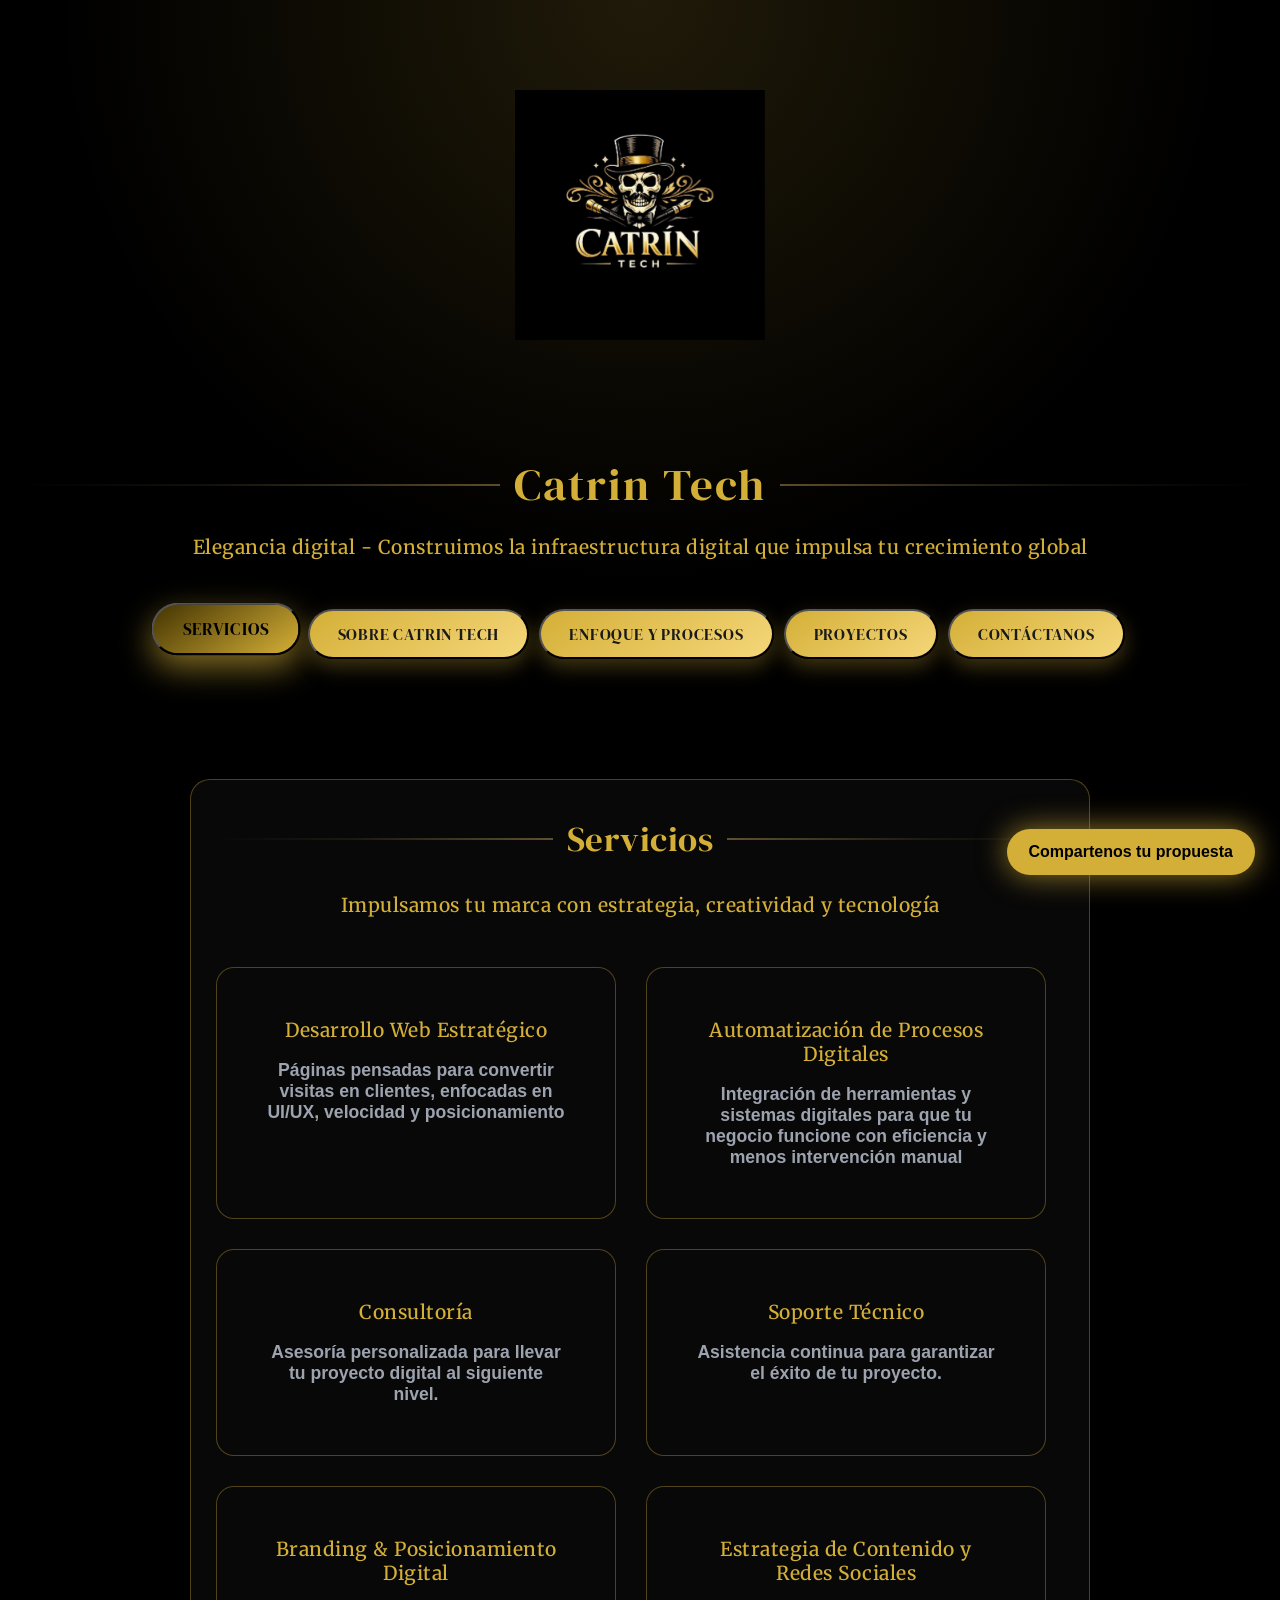
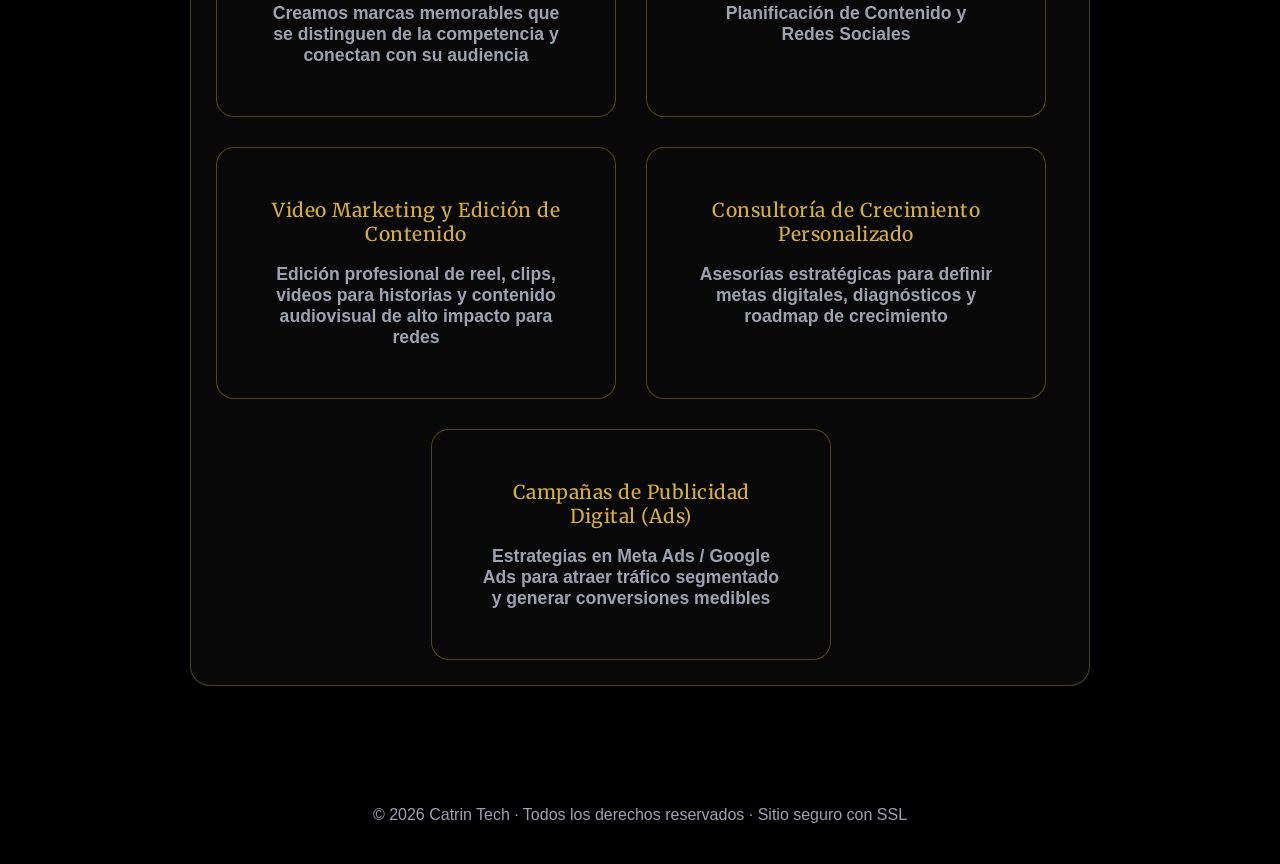
==== index.html @ 5d8fdb41 "Gracias" ====
<!doctype html>
<html lang="es">
  <head>
    <meta charset="UTF-8" />
    <title>Catrin Tech</title>
    <meta name="description" content="Catrin Tech desarrolla infraestructura digital, sistemas personalizados y soluciones tecnológicas escalables para empresas con visión global." />
    <meta name="viewport" content="width=device-width,initial-scale=1.0" />
    <link rel="canonical" href="https://catrintech.com/" />
    <link rel="icon" type="image/png" href="img/logo.png" />
    <link rel="stylesheet" href="style.css" />
    <link rel="preconnect" href="https://fonts.googleapis.com" />
    <link rel="preconnect" href="https://fonts.gstatic.com" crossorigin />
    <link href="https://fonts.googleapis.com/css2?family=DM+Serif+Display:ital@0;1&family=Merriweather:ital,opsz,wght@0,18..144,300..900;1,18..144,300..900&display=swap" rel="stylesheet" />
  </head>
  <body>
    <header class="header">
      <img src="img/logo.png" class="logo" alt="Catrin Tech" loading="lazy" />
      <h1 class="title">Catrin Tech</h1>
      <h2 class="subtitulo">Elegancia digital - Construimos la infraestructura digital que impulsa tu crecimiento global</h2>

      <nav class="tabs">
        <button class="tab active" data-tab="servicios">Servicios</button>
        <button class="tab" data-tab="porque">Sobre Catrin Tech</button>
        <button class="tab" data-tab="procesos">Enfoque y Procesos</button>
        <button class="tab" data-tab="proyectos">Proyectos</button>
        <button class="tab" data-tab="contacto">Contáctanos</button>
      </nav>
    </header>

    <main class="content">
      <section id="servicios" class="tab-content active reveal">
        <h1 class="title">Servicios</h1>
        <h2 class="subtitulo">Impulsamos tu marca con estrategia, creatividad y tecnología</h2>
        <div class="cards">
          <div class="card">
            <h2 class="subtitulo">Desarrollo Web Estratégico</h2>
            <p>Páginas pensadas para convertir visitas en clientes, enfocadas en UI/UX, velocidad y posicionamiento</p>
          </div>
          <div class="card">
            <h2 class="subtitulo">Automatización de Procesos Digitales</h2>
            <p>Integración de herramientas y sistemas digitales para que tu negocio funcione con eficiencia y menos intervención manual</p>
          </div>
          <div class="card">
            <h2 class="subtitulo">Consultoría</h2>
            <p>Asesoría personalizada para llevar tu proyecto digital al siguiente nivel.</p>
          </div>
          <div class="card">
            <h2 class="subtitulo">Soporte Técnico</h2>
            <p>Asistencia continua para garantizar el éxito de tu proyecto.</p>
          </div>
          <div class="card">
            <h2 class="subtitulo">Branding & Posicionamiento Digital</h2>
            <p>Creamos marcas memorables que se distinguen de la competencia y conectan con su audiencia</p>
          </div>
          <div class="card">
            <h2 class="subtitulo">Estrategia de Contenido y Redes Sociales</h2>
            <p>Planificación de Contenido y Redes Sociales</p>
          </div>
          <div class="card">
            <h2 class="subtitulo">Video Marketing y Edición de Contenido</h2>
            <p>Edición profesional de reel, clips, videos para historias y contenido audiovisual de alto impacto para redes</p>
          </div>
          <div class="card">
            <h2 class="subtitulo">Consultoría de Crecimiento Personalizado</h2>
            <p>Asesorías estratégicas para definir metas digitales, diagnósticos y roadmap de crecimiento</p>
          </div>
          <div class="card">
            <h2 class="subtitulo">Campañas de Publicidad Digital (Ads)</h2>
            <p>Estrategias en Meta Ads / Google Ads para atraer tráfico segmentado y generar conversiones medibles</p>
          </div>
        </div>
      </section>

      <section id="porque" class="tab-content reveal">
        <h1 class="title">Tecnología con vision global</h1>
        <p>
          En Catrín Tech desarrollamos soluciones digitales estratégicas para empresas que buscan crecer, posicionarse y competir en mercados globales. Nos especializamos en desarrollo web
          profesional, sistemas personalizados y posicionamiento digital orientado a resultados. Integramos tecnología, diseño y estrategia para construir infraestructuras digitales sólidas,
          escalables y preparadas para el futuro. Nuestra proyección es consolidarnos como una firma tecnológica de alcance internacional, expandiendo nuestros servicios hacia el desarrollo de
          aplicaciones, software empresarial y ciberseguridad. No solo desarrollamos plataformas. Construimos activos digitales con identidad, estructura y visión.
        </p>
        <br />
        <br />
        <br />
        <h1 class="title">Donde la tecnología se convierte en presencia</h1>
      </section>

      <section id="procesos" class="tab-content reveal">
        <h1 class="title">Nuestro Enfoque y Proceso</h1>
        <h2 class="subtitulo">Metodología estructurada orientada a resultados y escalabilidad</h2>
        <ol>
          <li>Diagnóstico estratégico del negocio</li>
          <li>Arquitectura y planificación digital</li>
          <li>Desarrollo y ejecución profesional</li>
          <li>Optimización, pruebas y control de calidad</li>
          <li>Implementación, soporte y evolución continua</li>
        </ol>
      </section>

      <section id="proyectos" class="tab-content reveal">
        <h1 class="title">Proyectos destacados</h1>
        <h2 class="subtitulo">Algunos proyectos desarrollados con enfoque en funcionalidad y diseño</h2>

        <div class="proyecto-seccion">
          <h2 class="categoria">Páginas Web</h2>

          <div class="proyecto-cards">
            <div class="card">
              <video controls muted preload="metadata" loading="lazy">
                <source src="video/proyecto1.mp4" type="video/mp4" />
              </video>
              <h1>Caminata consciente</h1>
              <h2>Poyecto en desarrollo</h2>
              <p>Página web para negocio local con sistema de pedido directo a WhatsApp.</p>
              <p>Optimizada para móvil y enfocada en convertir visitas en clientes.</p>
            </div>
          </div>
        </div>

        <div class="proyecto-seccion">
          <h2 class="categoria">Sistemas para Cajas</h2>

          <div class="proyecto-cards">
            <div class="card">
              <h3>Sistema POS</h3>
              <video controls muted preload="metadata" loading="lazy">
                <source src="video/proyecto2.mp4" type="video/mp4" />
              </video>
            </div>
          </div>
        </div>

        <div class="cta-proyecto">
          <p>¿Tienes algo similar en mente?</p>
          <br />
          <a href="/diagnostico/" class="contact-btn">Solicitar Diagnóstico Estrategico</a>
        </div>
      </section>

      <section id="contacto" class="tab-content reveal">
        <h1 class="title">Contáctanos</h1>
        <h2 class="subtitulo">Si tienes alguna duda o algun proyecto que quieras hacer contactate con nosotros, no te quedes solo con la idea</h2>
        <div class="contacto-links">
          <a href="https://wa.me/525569079900?text=Hola%20Catrin%20Tech%2C%20vi%20su%20pagina%20web%20y%20me%20gustaria%20informacion" target="_blank" class="contact-card">
            📱 WhatsApp
            <span>Comunicación más directa con nuestro equipo</span>
          </a>
          <a href="https://www.instagram.com/catrin_tech" target="_blank" class="contact-card">
            📸 Instagram
            <span>Enterate de lo nuevo en Catrin Tech</span>
          </a>
          <a href="https://www.facebook.com/share/14U4r5vojQ2/" target="_blank" class="contact-card">
            📘 Facebook
            <span>Regalanos un like</span>
          </a>
          <a href="mailto:catrintech@gmail.com" target="_blank" class="contact-card">
            ✉️ Email
            <span>Envíanos un correo</span>
          </a>
        </div>
        <br />
        <br />
        <p>Respondemos rápido, pregunta sin compromiso</p>
      </section>
    </main>

    <script src="script.js" defer></script>

    <a href="/diagnostico/" class="button-float">Compartenos tu propuesta</a>
    <footer class="footer">© 2026 Catrin Tech · Todos los derechos reservados · Sitio seguro con SSL</footer>
  </body>
</html>
---- style.css ----
* {
  margin: 0;
  padding: 0;
  box-sizing: border-box;
  font-family: "Segoe UI", sans-serif;
}

button,
.tab,
a {
  cursor: pointer;
}

a {
  color: inherit;
  text-decoration: none;
}

body {
  background: #000;
  color: #f5f5f5;
}

html,
body {
  overflow-x: hidden;
  scroll-behavior: smooth;
}

/* VARIABLES */
:root {
  --bg: #000000;
  --gold: #d4af37;
  --gold-soft: #f5d77a;
  --white: #f5f5f5;
  --gray: #9ca3af;
}

/* TEXTO */

#procesos ol,
li {
  padding: 10px 25px;
  margin: 30px;
  color: var(--white);
  font-size: 1.3rem;
  margin-bottom: 5px;
  line-height: 1.6px;
  width: auto;
  overflow: visible;
  white-space: normal;
  line-height: 1.5;
  word-break: break-word;
}
p {
  max-width: 680px;
  margin: 0 auto;
  color: var(--gray);
  text-align: center;
  font-size: 1.1rem;
}

h1 {
  font-family: "DM Serif Display", serif !important;
  font-weight: 500;
}

.title {
  align-items: center;
  color: var(--gold);
  display: flex;
  font-size: 2.2rem;
  gap: 14px;
  letter-spacing: 0.5px;
  margin: 10px 0 30px;
  position: relative;
  text-align: center;
  animation: titleGlow 4s ease-in-out infinite alternate;
}

.title::before,
.title::after {
  content: "";
  flex: 1;
  height: 2px;
  opacity: 0.4;
  background: linear-gradient(to right, transparent 0%, rgba(245, 210, 122, 0.2) 40%, rgba(245, 210, 122, 0.9) 100%);
  box-shadow: 0 0 10px rgba(245, 210, 122, o.4);
}

.title::after {
  background: linear-gradient(to left, transparent 0%, rgba(245, 210, 122, 0.2) 40%, rgba(245, 210, 122, 0.9) 100%);
}

@keyframes titleGlow {
  from {
    text-shadow: 0 0 5px rgba(212, 175, 55, 0.2);
  }
  to {
    text-shadow: 0 0 18px rgba(212, 175, 55, 0.5);
  }
}

.subtitulo {
  color: var(--gold);
  font-family: "Merriweather", serif !important;
  font-size: 1.2rem;
  font-weight: 500;
  letter-spacing: 0.5px;
  position: relative;
  text-align: center;
}

.salto {
  flex-basis: 100%;
  height: 0;
}

/* Formulario */
.button-float {
  position: fixed;
  bottom: 25px;
  right: 25px;
  background: var(--gold);
  color: black;
  padding: 14px 22px;
  border-radius: 999px;
  font-weight: 600;
  text-decoration: none;
  box-shadow: 0 0 30px rgba(212, 175, 55, 0.7);
  z-index: 999;
  transition: transform 0.3s ease;
}
.button-float:hover {
  transform: scale(1.05);
}

/* LOGO */
.logo {
  width: 250px;
  margin-bottom: 100px;
  animation:
    logofade 1.6s ease forwards,
    glowpulse 6s ease-in-out infinite;
}
.logo:hover {
  filter: drop-shadow(0 0 18px rgba(212, 175, 55, 0.6));
}

@keyframes logofade {
  from {
    opacity: 0;
    transform: translateY(-12px) scale(0.96);
  }
  to {
    opacity: 1;
    transform: translateY(0) scale(1);
  }
}

@keyframes glowpulse {
  0%,
  100% {
    filter: drop-shadow(0 0 6px rgba(212, 175, 55, 0.25));
  }
  50% {
    filter: drop-shadow(0 0 14px rgba(212, 175, 55, 0.45));
  }
}

/* Header */
.header {
  text-align: center;
  padding: 90px 20px 70px;
  background: radial-gradient(circle at top, rgba(212, 175, 55, 0.15), transparent 60%);
}

.header h1 {
  font-size: 2.8rem;
  color: var(--gold);
  letter-spacing: 2px;
  margin-bottom: 20px;
}

/* BOTÓN */

.tab,
.contact-btn {
  font-family: "DM Serif Display", serif;
}

.contact-btn {
  display: inline-block;
  background: linear-gradient(135deg, var(--gold), var(--gold-soft));
  color: black;
  padding: 14px 30px;
  border-radius: 999px;
  font-weight: bold;
  margin: 0 auto;
  box-shadow: 0 25px 60px rgba(202, 156, 16, 0.596);
  transition:
    transform 0.25s ease,
    box-shadow 0.25s ease;
  text-decoration: none;
}
.contact-btn:hover {
  transform: translateY(-2px);
  box-shadow: 0 35px 80px rgba(212, 175, 55, 0.6);
}

/* TABS */
.tabs {
  display: flex;
  justify-content: center;
  gap: 10px;
  margin-top: 50px;
}

.tab {
  font-family: "DM Serif Display", serif;
  font-weight: 500;
  font-size: 1rem;
  letter-spacing: 0.8px;
  text-transform: uppercase;
  background: linear-gradient(145deg, #d4af37, #f5d77a);
  color: #1a1a1a;
  border-radius: 50px;
  padding: 12px 28px;
  box-shadow: 0 8px 20px rgba(212, 175, 55, 0.3);
  transition: all 0.3s cubic-bezier(4, 0, 2, 1);
  position: relative;
  overflow: hidden;
}
.tab:hover {
  transform: translateY(-3px) scale(1.03);
  box-shadow: 0 12px 25px rgba(212, 175, 55, 0.5);
  background: linear-gradient(145deg, #f5d77a, #d4af37);
}
.tab.active {
  background: linear-gradient(145deg, #443402, #d4af37);
  color: #000;
  box-shadow: 0 12px 30px rgba(212, 175, 55, 0.6);
  transform: translateY(-5px) scale(1.05);
}

/* Contenido */
.content {
  max-width: 900px;
  margin: 50px auto;
  padding: 25px;
  border-radius: 20px;
  background: rgba(255, 255, 255, 0.03);
  border: 1px solid rgba(212, 175, 55, 0.35);
  box-shadow: 0 30px 80px rgba(0, 0, 0, 0.7);
  position: relative;
  overflow: hidden;
}

/* TABS CONTENT */
.tab-content {
  position: absolute;
  width: 100%;
  top: 0;
  left: 0;

  opacity: 0;
  visibility: hidden;
  transform: translateY(10px);

  transition:
    opacity 0.35s ease,
    transform 0.35s ease,
    visibility 0.35s;
}

.tab-content.active {
  opacity: 1;
  visibility: visible;
  transform: translateY(0);
  position: relative;
}

.tab-content.active .card,
.tab-content.active .contact-card {
  opacity: 1;
  transform: translateY(0);
}

.tab-content.active .card:nth-child(1) {
  transition-delay: 0.05s;
}
.tab-content.active .card:nth-child(2) {
  transition-delay: 0.1s;
}
.tab-content.active .card:nth-child(3) {
  transition-delay: 0.15s;
}
.tab-content.active .card:nth-child(4) {
  transition-delay: 0.2s;
}
.tab-content.active .card:nth-child(5) {
  transition-delay: 0.25s;
}

.tab:focus {
  outline: none;
  scroll-behavior: auto;
}

.reveal {
  opacity: 0;
  transform: translateY(40px);
  transition: all 0.8s ease;
}

.reveal.visible {
  opacity: 1;
  transform: translateY(0);
}

@keyframes fadeUp {
  from {
    opacity: 0;
    transform: translateY(15px);
  }
  to {
    opacity: 1;
    transform: translateY(0);
  }
}

/*CTA para proyectos*/
.cta-proyecto {
  display: flex;
  flex-direction: column;
  align-items: center;
  margin: auto;
  margin-top: 40px;
}

/* Cada grupo de proyectos */
.proyecto-seccion {
  margin-top: 80px;
  padding-bottom: 40px;
}

#proyectos .proyecto-cards {
  display: flex;
  flex-direction: column;
  gap: 40px;
  align-items: center;
}

#proyectos .card {
  width: 100%;
  max-width: 800px;
  min-width: unset;
  padding: 40px;
}

/* Título de categoría */
.categoria {
  text-align: center;
  margin-bottom: 40px;
  color: var(--gold-soft);
  font-size: 1.6rem;
}

.categoria::after {
  content: "";
  display: block;
  width: 80px;
  height: 2px;
  background: var(--gold);
  margin: 15px auto 0;
  opacity: 0.6;
}

/*Videos*/

#proyectos video {
  width: 100%;
  border-radius: 12px;
  box-shadow: 0 15px 40px rgba(0, 0, 0, 0.6);
}

/* CARDS */
.cards {
  display: grid;
  grid-template-columns: repeat(2, minmax(0, 400px));
  gap: 30px;
  margin-top: 50px;
  justify-items: center;
}

.cards > :last-child:nth-child(odd) {
  grid-column: 1 / -1;
  width: 400px;
  margin: 0 auto;
}

.card,
.contact-card {
  display: flex;
  flex-direction: column;
  align-items: center;
  gap: 8px;
  background: rgba(255, 255, 255, 0.0045);
  border: 1px solid rgba(212, 175, 55, 0.35);
  border-radius: 18px;
  text-decoration: none;
  color: var(--gold-soft);
  font-weight: 650;
  padding: 50px 50px;
  transition:
    transform 0.5s ease,
    transform 0.5s ease;
  min-height: 30px;
  min-width: 380px;
  opacity: 0;
  transform: translateY(20px);
}

.contact-card span {
  display: block;
  margin-top: 6px;
  color: var(--gray);
  font-size: 0.85rem;
  font-weight: 400;
  line-height: 1.4;
}

.card:hover,
.contact-card:hover {
  transform: translateY(-8px) scale(1.02);
  background: rgba(212, 175, 55, 0.08);
  box-shadow:
    0 20px 60px rgba(212, 175, 55, 0.2),
    0 0 0 1px rgba(212, 175, 55, 0.3);
}

.card h2 {
  color: var(--gold);
  margin-bottom: 10px;
  text-align: center;
}

.proyecto-cards {
  background: black;
  color: white;
  border-radius: 20px;
}

/* CONTACT LINKS */
.contacto-links {
  display: grid;
  grid-template-columns: repeat(2, 1fr);
  gap: 25px;
  margin-top: 40px;
}

/* RESPONSIVE */
@media (max-width: 768px) {
  .logo {
    width: 140px;
  }
  .logo {
    width: 150px !important;
    margin-bottom: 40px !important;
  }
  .header h1 {
    font-size: 2.1rem;
  }
  .hero-text {
    font-size: 1rem;
  }
  .tabs {
    flex-wrap: wrap;
    gap: 10px;
  }
  .tab {
    min-width: 45%;
    font-size: 0.85rem;
  }
  .cards,
  .contacto-links {
    grid-template-columns: 1fr;
  }
  .contacto-card {
    padding: 22px;
    min-height: auto;
  }
  .content {
    margin: 30px 12px;
  }
}

/* FOOTER */
footer {
  background: transparent;
  border: none;
  box-shadow: none;
  margin-top: 80px;
  padding: 40px 20px;
  text-align: center;
  color: var(--gray);
}

/* ======= AJUSTES MÓVIL 480px - 768px ======= */
@media (max-width: 768px) {
  .card:hover,
  .contact-card:hover {
    transform: none;
    background: rgba(225, 255, 255, 0.0045);
    box-shadow: 0 0 0 rgba(212);
  }

  .tab:active {
    transform: none !important;
    box-shadow: 0 8px 20px rgba(212, 175, 55, 0.3) !important;
    background: linear-gradient(145deg, #d4af37, #f5d77a) !important;
    color: #1a1a1a !important;
  }

  .cards {
    display: flex !important;
    flex-direction: column !important;
    gap: 20px !important;
    align-items: center !important;
  }

  .card {
    width: 90% !important;
    min-width: auto !important;
    padding: 20px !important;
  }

  .subtitulo {
    font-size: 1rem !important;
    line-height: 1.5 !important;
    word-break: normal !important;
  }

  p {
    font-size: 1rem !important;
    line-height: 1.5 !important;
    max-width: 95% !important;
  }

  #procesos ol,
  #procesos li {
    font-size: 1.1rem !important;
    padding: 10px 15px !important;
    margin: 10px auto !important;
    line-height: 1.6 !important;
  }

  #proyectos video {
    width: 100% !important;
    max-width: 100% !important;
    height: auto !important;
    min-height: 100px;
  }

  #porque h1:last-of-type {
    font-size: 1.1rem;
    white-space: normal;
    text-align: center;
    padding: 0 10px;
  }

  .contacto-links {
    display: flex !important;
    flex-direction: column !important;
    gap: 20px !important;
    margin-top: 30px !important;
    align-items: center !important;
  }

  .contact-card {
    width: 90% !important;
    min-width: auto !important;
    padding: 20px !important;
    font-size: 1rem !important;
    line-height: 1.5 !important;
  }

  .logo {
    width: 150px !important;
    margin-bottom: 40px !important;
  }

  .header h1 {
    font-size: 2rem !important;
    margin-bottom: 10px !important;
  }

  .header h2 {
    font-size: 1rem !important;
    line-height: 1.4 !important;
    margin: 0 auto !important;
  }

  .tabs {
    flex-wrap: wrap !important;
    justify-content: center !important;
    gap: 10px !important;
  }

  .tab {
    font-size: 0.85rem !important;
    padding: 10px 20px !important;
    min-width: auto !important;
  }
}

/* Desactivar efecto hover en dispositivos táctiles */
@media (hover: none) and (pointer: coarse) {
  .card,
  .contact-card {
    transform: translateY(0) !important;
    background: rgba(255, 255, 255, 0.0045) !important;
    box-shadow: 0 0 0 rgba(212, 175, 55, 0) !important;
  }
}
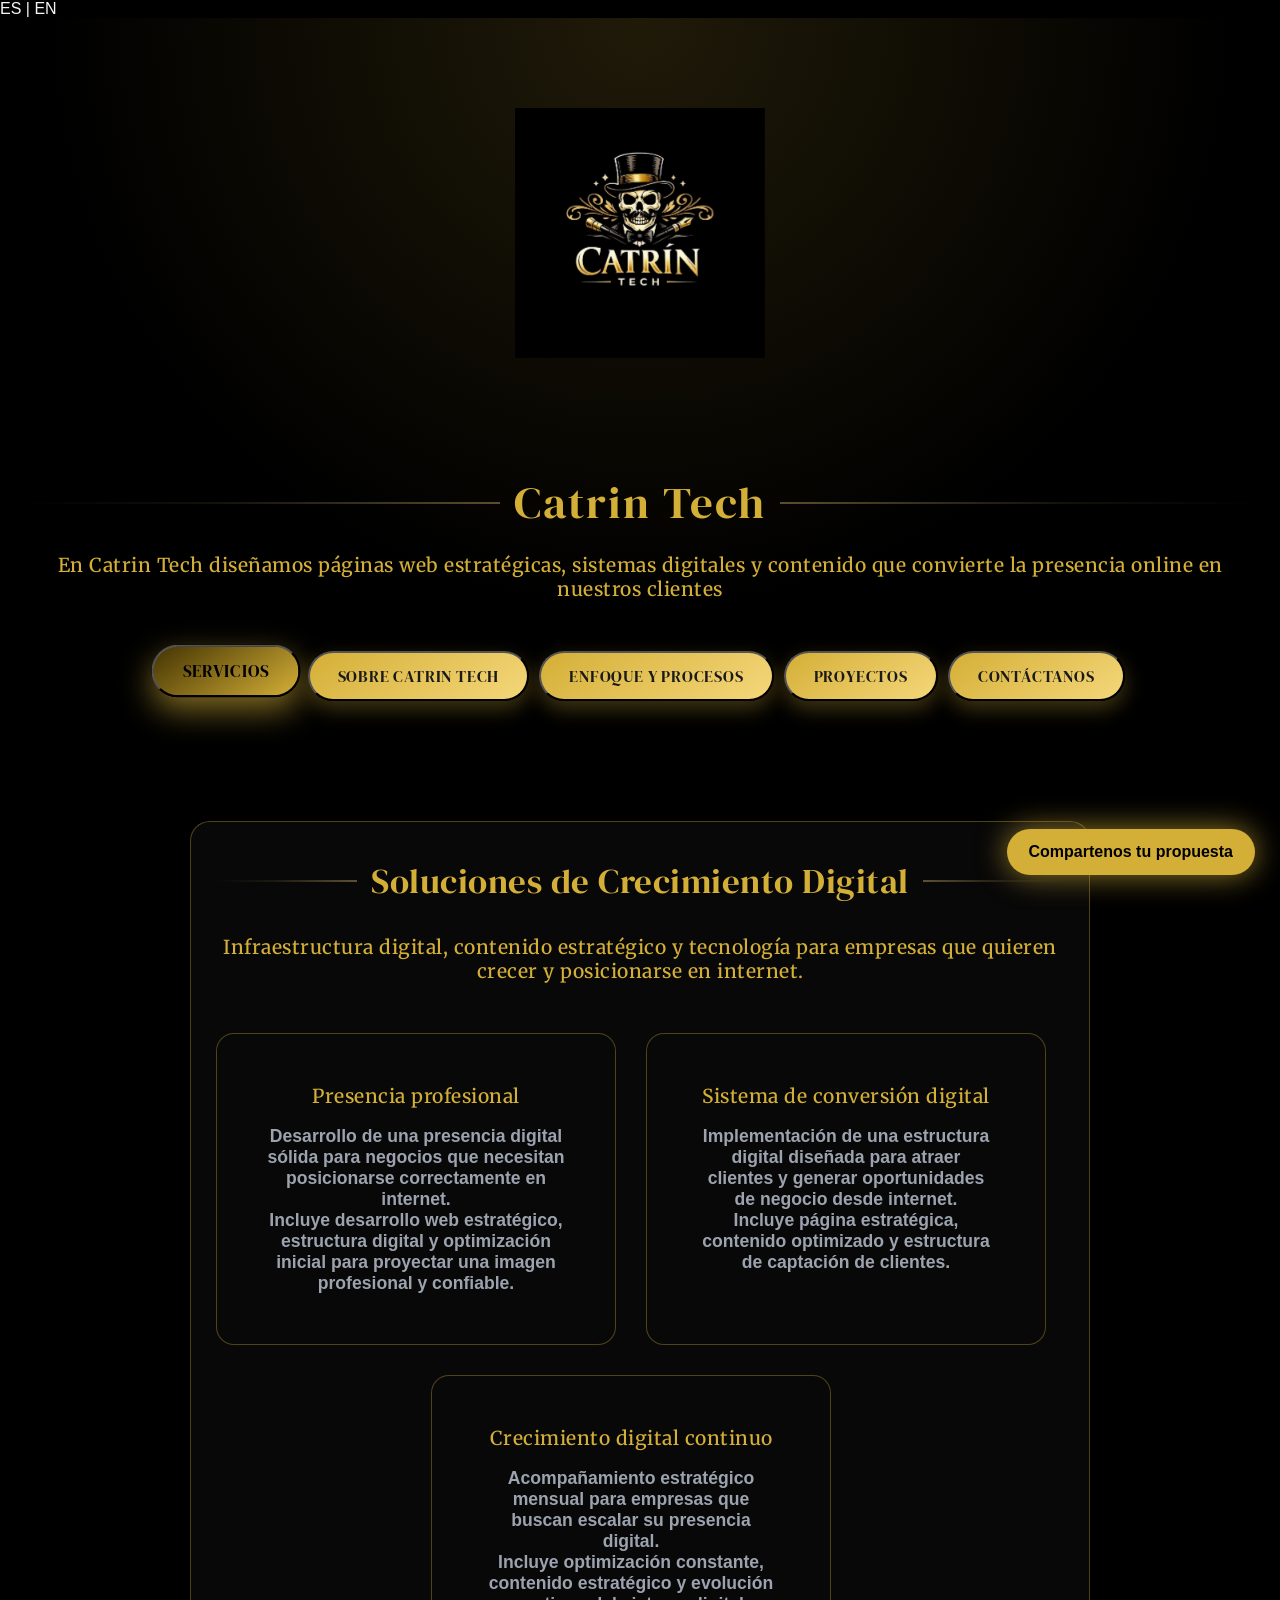
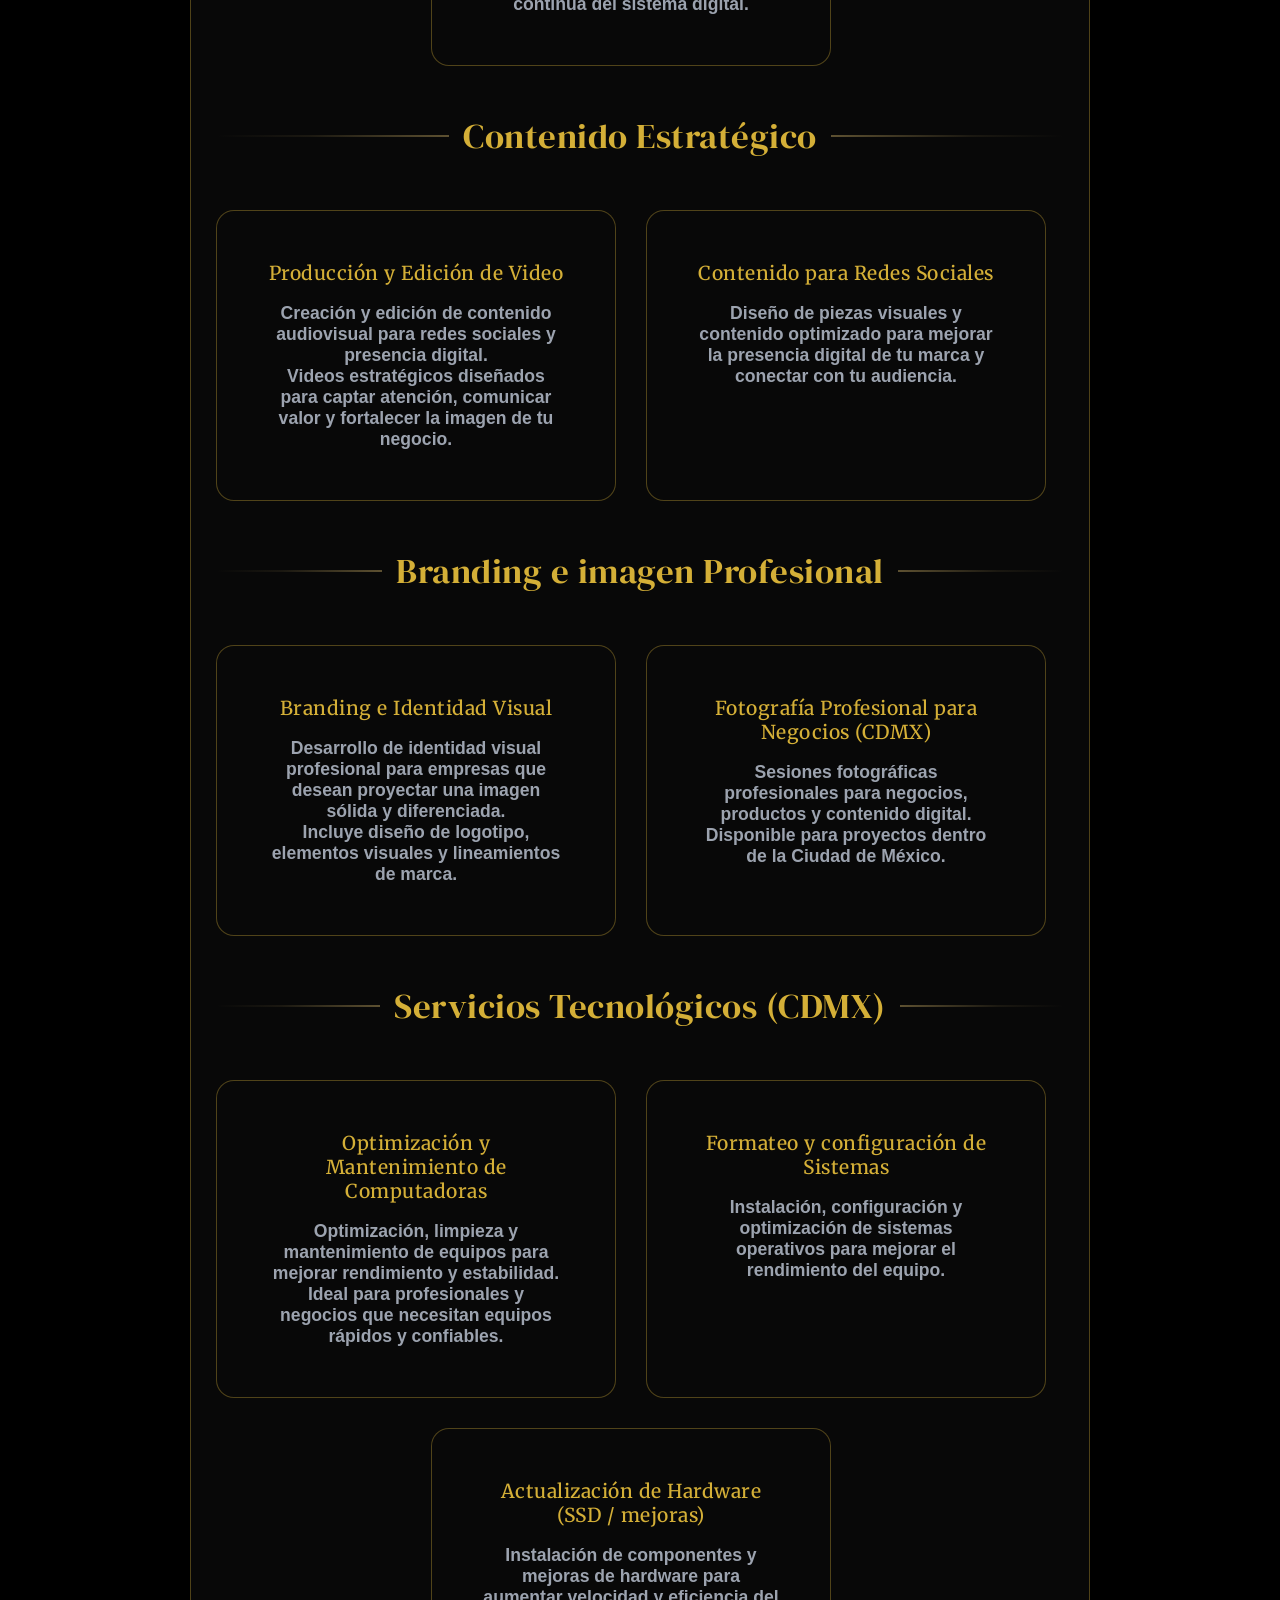
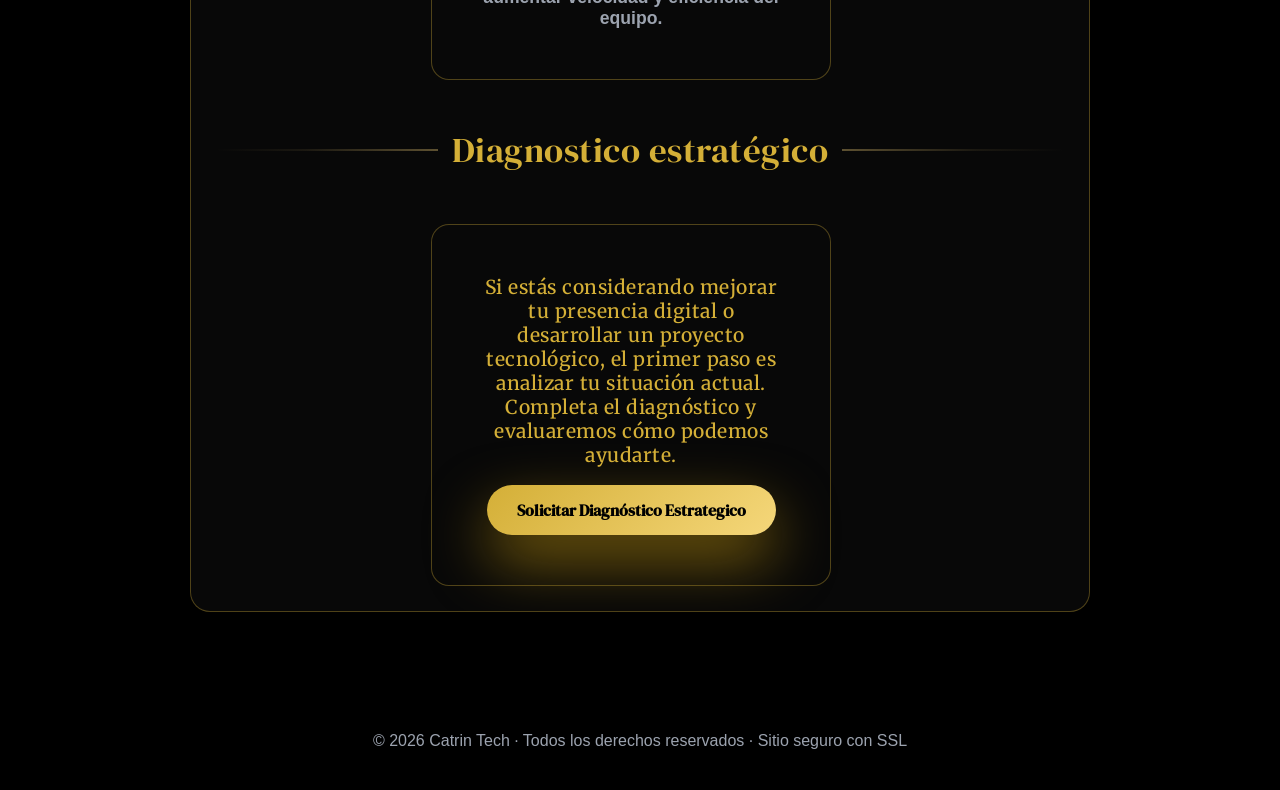
==== commit 23631fe4: "Actualizacion lenguaje" ====
--- a/index.html
+++ b/index.html
@@ -13,10 +13,15 @@
     <link href="https://fonts.googleapis.com/css2?family=DM+Serif+Display:ital@0;1&family=Merriweather:ital,opsz,wght@0,18..144,300..900;1,18..144,300..900&display=swap" rel="stylesheet" />
   </head>
   <body>
+    <div class="language-switch">
+      <a href="index.html">ES</a>
+      <span>|</span>
+      <a href="en/index.html">EN</a>
+    </div>
     <header class="header">
       <img src="img/logo.png" class="logo" alt="Catrin Tech" loading="lazy" />
       <h1 class="title">Catrin Tech</h1>
-      <h2 class="subtitulo">Elegancia digital - Construimos la infraestructura digital que impulsa tu crecimiento global</h2>
+      <h2 class="subtitulo">En Catrin Tech diseñamos páginas web estratégicas, sistemas digitales y contenido que convierte la presencia online en nuestros clientes</h2>
 
       <nav class="tabs">
         <button class="tab active" data-tab="servicios">Servicios</button>
@@ -29,44 +34,109 @@
 
     <main class="content">
       <section id="servicios" class="tab-content active reveal">
-        <h1 class="title">Servicios</h1>
-        <h2 class="subtitulo">Impulsamos tu marca con estrategia, creatividad y tecnología</h2>
-        <div class="cards">
-          <div class="card">
-            <h2 class="subtitulo">Desarrollo Web Estratégico</h2>
-            <p>Páginas pensadas para convertir visitas en clientes, enfocadas en UI/UX, velocidad y posicionamiento</p>
-          </div>
-          <div class="card">
-            <h2 class="subtitulo">Automatización de Procesos Digitales</h2>
-            <p>Integración de herramientas y sistemas digitales para que tu negocio funcione con eficiencia y menos intervención manual</p>
-          </div>
-          <div class="card">
-            <h2 class="subtitulo">Consultoría</h2>
-            <p>Asesoría personalizada para llevar tu proyecto digital al siguiente nivel.</p>
-          </div>
-          <div class="card">
-            <h2 class="subtitulo">Soporte Técnico</h2>
-            <p>Asistencia continua para garantizar el éxito de tu proyecto.</p>
-          </div>
-          <div class="card">
-            <h2 class="subtitulo">Branding & Posicionamiento Digital</h2>
-            <p>Creamos marcas memorables que se distinguen de la competencia y conectan con su audiencia</p>
-          </div>
-          <div class="card">
-            <h2 class="subtitulo">Estrategia de Contenido y Redes Sociales</h2>
-            <p>Planificación de Contenido y Redes Sociales</p>
-          </div>
-          <div class="card">
-            <h2 class="subtitulo">Video Marketing y Edición de Contenido</h2>
-            <p>Edición profesional de reel, clips, videos para historias y contenido audiovisual de alto impacto para redes</p>
-          </div>
-          <div class="card">
-            <h2 class="subtitulo">Consultoría de Crecimiento Personalizado</h2>
-            <p>Asesorías estratégicas para definir metas digitales, diagnósticos y roadmap de crecimiento</p>
-          </div>
-          <div class="card">
-            <h2 class="subtitulo">Campañas de Publicidad Digital (Ads)</h2>
-            <p>Estrategias en Meta Ads / Google Ads para atraer tráfico segmentado y generar conversiones medibles</p>
+        <h1 class="title">Soluciones de Crecimiento Digital</h1>
+        <h2 class="subtitulo">Infraestructura digital, contenido estratégico y tecnología para empresas que quieren crecer y posicionarse en internet.</h2>
+
+        <div class="cards">
+          <div class="card">
+            <h2 class="subtitulo">Presencia profesional</h2>
+            <p>
+              Desarrollo de una presencia digital sólida para negocios que necesitan posicionarse correctamente en internet.
+              <br />
+              Incluye desarrollo web estratégico, estructura digital y optimización inicial para proyectar una imagen profesional y confiable.
+            </p>
+          </div>
+          <div class="card">
+            <h2 class="subtitulo">Sistema de conversión digital</h2>
+            <p>
+              Implementación de una estructura digital diseñada para atraer clientes y generar oportunidades de negocio desde internet.
+              <br />
+              Incluye página estratégica, contenido optimizado y estructura de captación de clientes.
+            </p>
+          </div>
+          <div class="card">
+            <h2 class="subtitulo">Crecimiento digital continuo</h2>
+            <p>
+              Acompañamiento estratégico mensual para empresas que buscan escalar su presencia digital.
+              <br />
+              Incluye optimización constante, contenido estratégico y evolución continua del sistema digital.
+            </p>
+          </div>
+        </div>
+
+        <br />
+        <br />
+        <h1 class="title">Contenido Estratégico</h1>
+        <div class="cards">
+          <div class="card">
+            <h2 class="subtitulo">Producción y Edición de Video</h2>
+            <p>
+              Creación y edición de contenido audiovisual para redes sociales y presencia digital.
+              <br />
+              Videos estratégicos diseñados para captar atención, comunicar valor y fortalecer la imagen de tu negocio.
+            </p>
+          </div>
+          <div class="card">
+            <h2 class="subtitulo">Contenido para Redes Sociales</h2>
+            <p>Diseño de piezas visuales y contenido optimizado para mejorar la presencia digital de tu marca y conectar con tu audiencia.</p>
+          </div>
+        </div>
+
+        <br />
+        <br />
+        <h1 class="title">Branding e imagen Profesional</h1>
+        <div class="cards">
+          <div class="card">
+            <h2 class="subtitulo">Branding e Identidad Visual</h2>
+            <p>
+              Desarrollo de identidad visual profesional para empresas que desean proyectar una imagen sólida y diferenciada.
+              <br />
+              Incluye diseño de logotipo, elementos visuales y lineamientos de marca.
+            </p>
+          </div>
+          <div class="card">
+            <h2 class="subtitulo">Fotografía Profesional para Negocios (CDMX)</h2>
+            <p>
+              Sesiones fotográficas profesionales para negocios, productos y contenido digital.
+              <br />
+              Disponible para proyectos dentro de la Ciudad de México.
+            </p>
+          </div>
+        </div>
+
+        <br />
+        <br />
+        <h1 class="title">Servicios Tecnológicos (CDMX)</h1>
+        <div class="cards">
+          <div class="card">
+            <h2 class="subtitulo">Optimización y Mantenimiento de Computadoras</h2>
+            <p>
+              Optimización, limpieza y mantenimiento de equipos para mejorar rendimiento y estabilidad.
+              <br />
+              Ideal para profesionales y negocios que necesitan equipos rápidos y confiables.
+            </p>
+          </div>
+          <div class="card">
+            <h2 class="subtitulo">Formateo y configuración de Sistemas</h2>
+            <p>Instalación, configuración y optimización de sistemas operativos para mejorar el rendimiento del equipo.</p>
+          </div>
+          <div class="card">
+            <h2 class="subtitulo">Actualización de Hardware (SSD / mejoras)</h2>
+            <p>Instalación de componentes y mejoras de hardware para aumentar velocidad y eficiencia del equipo.</p>
+          </div>
+        </div>
+
+        <br />
+        <br />
+        <h1 class="title">Diagnostico estratégico</h1>
+        <div class="cards">
+          <div class="card">
+            <h2 class="subtitulo">
+              Si estás considerando mejorar tu presencia digital o desarrollar un proyecto tecnológico, el primer paso es analizar tu situación actual.
+              <br />
+              Completa el diagnóstico y evaluaremos cómo podemos ayudarte.
+            </h2>
+            <a href="/diagnostico/" class="contact-btn">Solicitar Diagnóstico Estrategico</a>
           </div>
         </div>
       </section>
@@ -74,10 +144,15 @@
       <section id="porque" class="tab-content reveal">
         <h1 class="title">Tecnología con vision global</h1>
         <p>
-          En Catrín Tech desarrollamos soluciones digitales estratégicas para empresas que buscan crecer, posicionarse y competir en mercados globales. Nos especializamos en desarrollo web
-          profesional, sistemas personalizados y posicionamiento digital orientado a resultados. Integramos tecnología, diseño y estrategia para construir infraestructuras digitales sólidas,
-          escalables y preparadas para el futuro. Nuestra proyección es consolidarnos como una firma tecnológica de alcance internacional, expandiendo nuestros servicios hacia el desarrollo de
-          aplicaciones, software empresarial y ciberseguridad. No solo desarrollamos plataformas. Construimos activos digitales con identidad, estructura y visión.
+          En Catrín Tech desarrollamos infraestructura digital para empresas que buscan crecer en internet. Combinamos tecnología, diseño y estrategia para crear sistemas digitales que generan
+          visibilidad, posicionamiento y oportunidades de negocio.
+          <br />
+          <br />
+          Nuestro enfoque no se limita a crear páginas web o contenido. Diseñamos ecosistemas digitales completos que ayudan a las empresas a atraer clientes, comunicar valor y escalar su presencia
+          online. Nuestra visión es construir una firma tecnológica de alcance internacional especializada en desarrollo digital, sistemas empresariales y soluciones tecnológicas escalables.
+          <br />
+          <br />
+          En Catrín Tech no solo desarrollamos plataformas. Construimos activos digitales con estructura, identidad y visión de crecimiento.
         </p>
         <br />
         <br />
@@ -86,54 +161,86 @@
       </section>
 
       <section id="procesos" class="tab-content reveal">
-        <h1 class="title">Nuestro Enfoque y Proceso</h1>
-        <h2 class="subtitulo">Metodología estructurada orientada a resultados y escalabilidad</h2>
+        <h1 class="title">Como Trabajamos</h1>
+        <h2 class="subtitulo">Nuestro proceso está diseñado para entender tu negocio, construir soluciones estratégicas y generar resultados reales.</h2>
         <ol>
           <li>Diagnóstico estratégico del negocio</li>
+          <p>Analizamos tu negocio, tu presencia digital y tus oportunidades de crecimiento.</p>
           <li>Arquitectura y planificación digital</li>
+          <p>Diseñamos la estructura digital adecuada para tu proyecto.</p>
           <li>Desarrollo y ejecución profesional</li>
+          <p>Construimos tu sistema digital con enfoque profesional y escalable.</p>
           <li>Optimización, pruebas y control de calidad</li>
+          <p>Probamos, refinamos y optimizamos cada elemento.</p>
           <li>Implementación, soporte y evolución continua</li>
+          <p>Tu infraestructura digital evoluciona contigo</p>
         </ol>
       </section>
 
       <section id="proyectos" class="tab-content reveal">
-        <h1 class="title">Proyectos destacados</h1>
-        <h2 class="subtitulo">Algunos proyectos desarrollados con enfoque en funcionalidad y diseño</h2>
-
-        <div class="proyecto-seccion">
-          <h2 class="categoria">Páginas Web</h2>
-
-          <div class="proyecto-cards">
-            <div class="card">
-              <video controls muted preload="metadata" loading="lazy">
-                <source src="video/proyecto1.mp4" type="video/mp4" />
-              </video>
-              <h1>Caminata consciente</h1>
-              <h2>Poyecto en desarrollo</h2>
-              <p>Página web para negocio local con sistema de pedido directo a WhatsApp.</p>
-              <p>Optimizada para móvil y enfocada en convertir visitas en clientes.</p>
-            </div>
-          </div>
-        </div>
-
-        <div class="proyecto-seccion">
-          <h2 class="categoria">Sistemas para Cajas</h2>
-
-          <div class="proyecto-cards">
-            <div class="card">
-              <h3>Sistema POS</h3>
-              <video controls muted preload="metadata" loading="lazy">
-                <source src="video/proyecto2.mp4" type="video/mp4" />
-              </video>
-            </div>
+        <h1 class="title">Casos de Estudio</h1>
+
+        <h2 class="subtitulo">Algunos proyectos desarrollados con enfoque en estrategia digital, funcionalidad y resultados.</h2>
+
+        <div class="project">
+          <div class="project-video">
+            <video autoplay muted loop playsinline>
+              <source src="video/proyecto1.mp4" type="video/mp4" />
+            </video>
+          </div>
+
+          <div class="project-info">
+            <h2>Caminata Consciente</h2>
+
+            <p class="project-type">Página web estratégica</p>
+
+            <p>
+              Desarrollo de una página web optimizada para dispositivos móviles, diseñada para facilitar pedidos directos por WhatsApp y mejorar la presencia digital del negocio.
+              <br />
+              <br />
+              El objetivo fue crear una página simple, rápida y enfocada en convertir visitas en clientes.
+            </p>
+
+            <ul class="project-points">
+              <li>Diseño optimizado para conversión</li>
+              <li>Integración de pedidos directos</li>
+              <li>Optimización para móvil</li>
+            </ul>
+          </div>
+        </div>
+
+        <div class="project">
+          <div class="project-video">
+            <video autoplay muted loop playsinline>
+              <source src="video/proyecto1.mp4" type="video/mp4" />
+            </video>
+          </div>
+
+          <div class="project-info">
+            <h2>Sistema POS</h2>
+
+            <p class="project-type">Sistema digital para negocios</p>
+
+            <p>
+              Sistema digital desarrollado para facilitar la gestión de ventas y operaciones en negocios pequeños que necesitan herramientas simples y eficientes.
+              <br />
+              Diseñado para ser rápido, funcional y fácil de usar en entornos reales de trabajo.
+            </p>
+
+            <ul class="project-points">
+              <li>Interfaz simple y funcional</li>
+              <li>Optimizado para uso rápido</li>
+              <li>Diseñado para negocios pequeños</li>
+            </ul>
           </div>
         </div>
 
         <div class="cta-proyecto">
-          <p>¿Tienes algo similar en mente?</p>
-          <br />
-          <a href="/diagnostico/" class="contact-btn">Solicitar Diagnóstico Estrategico</a>
+          <h2>¿Tienes un proyecto en mente?</h2>
+
+          <p>Podemos analizar tu caso y diseñar una solución digital adaptada a tu negocio.</p>
+
+          <a href="/diagnostico/" class="contact-btn">Solicitar Diagnóstico Estratégico</a>
         </div>
       </section>
 
@@ -160,7 +267,11 @@
         </div>
         <br />
         <br />
-        <p>Respondemos rápido, pregunta sin compromiso</p>
+        <p>
+          Si tienes una idea o proyecto digital, estaremos encantados de escucharlo.
+          <br />
+          Cuéntanos sobre tu negocio y evaluaremos cómo podemos ayudarte.
+        </p>
       </section>
     </main>
 
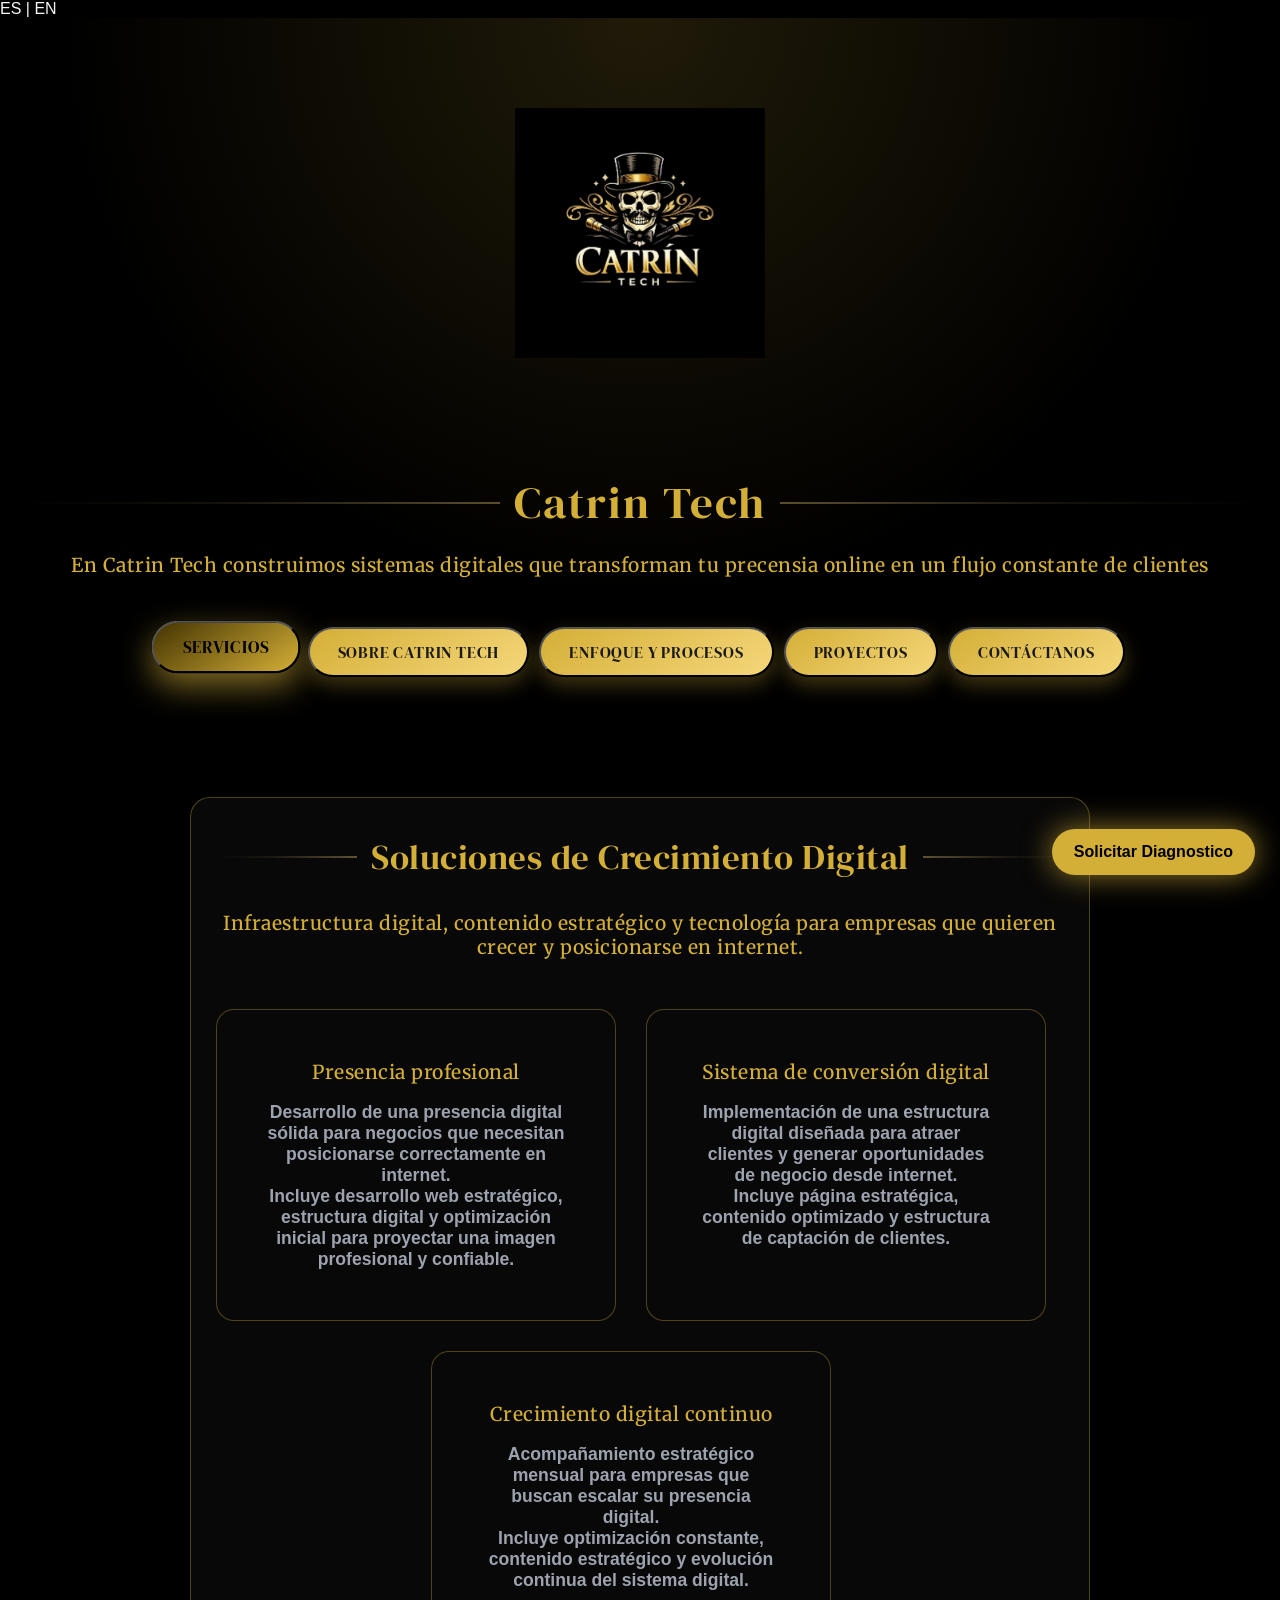
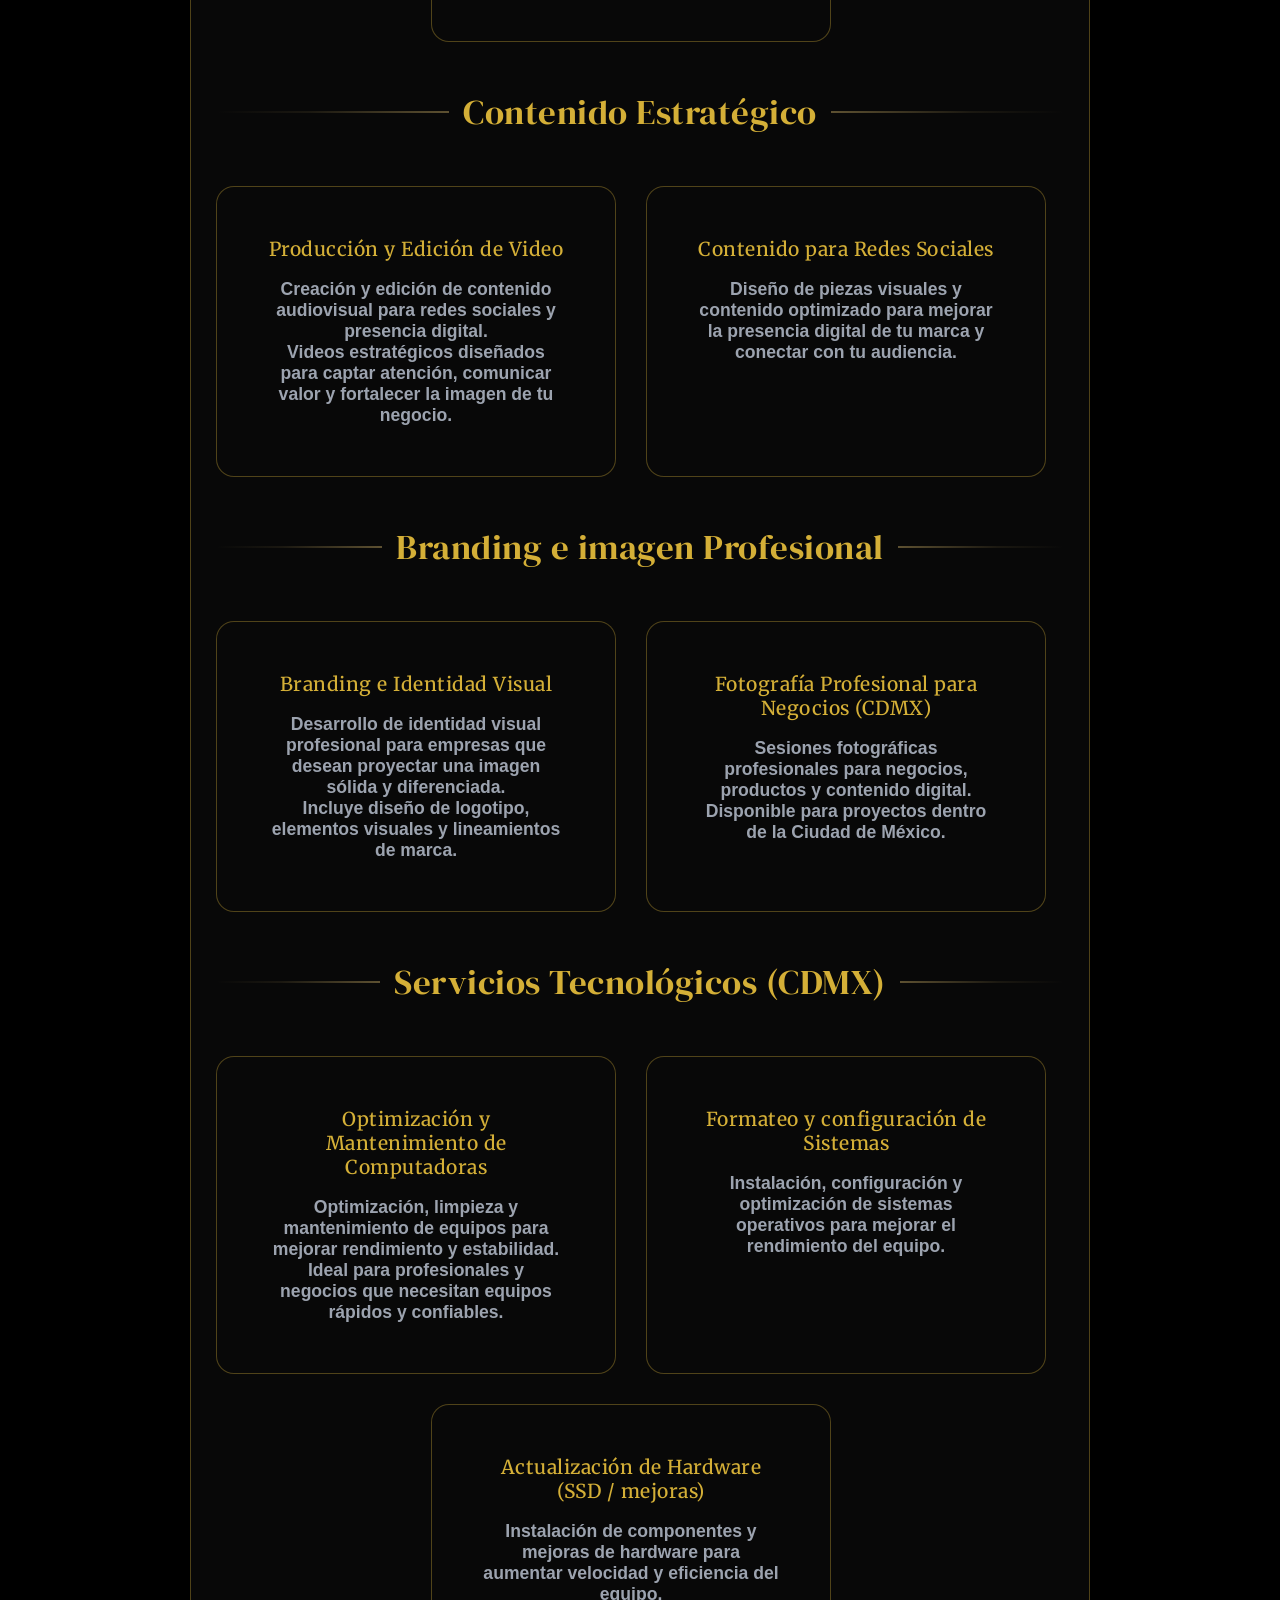
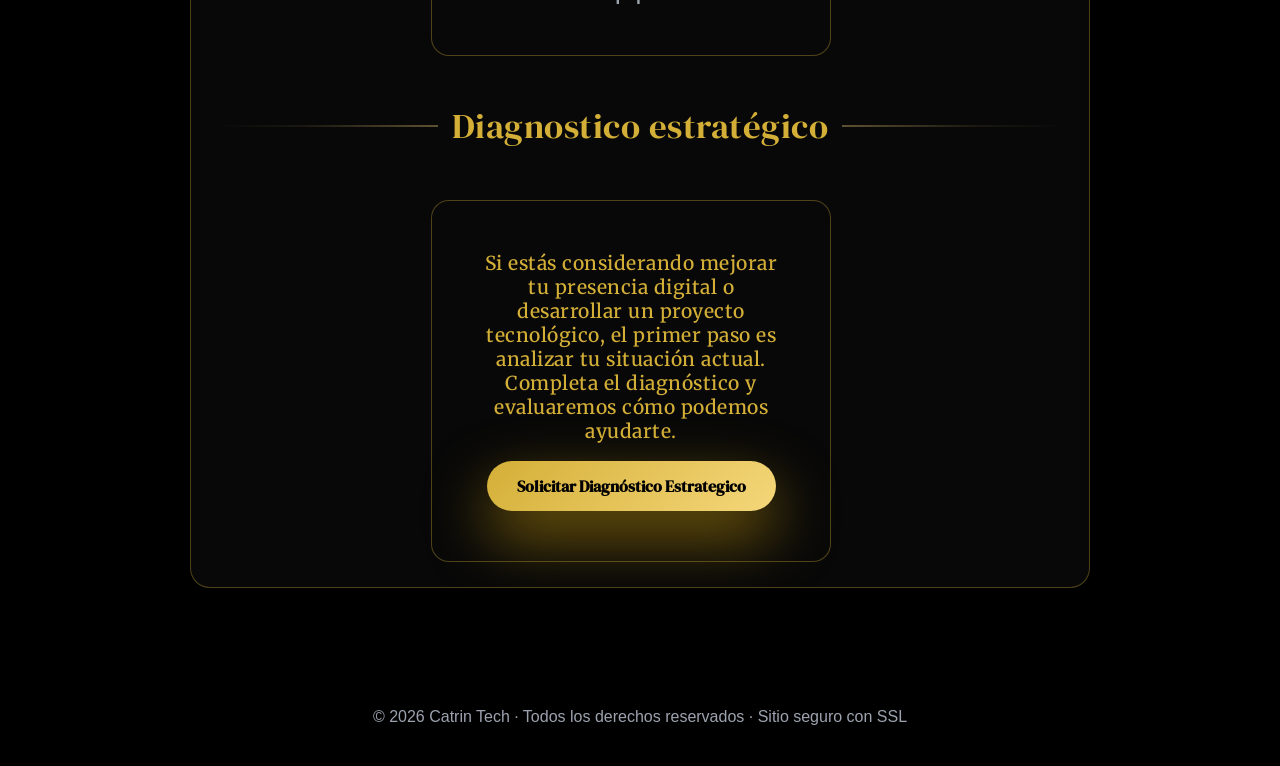
==== commit 85bb833f: "Cambio en idioma" ====
--- a/index.html
+++ b/index.html
@@ -21,7 +21,7 @@
     <header class="header">
       <img src="img/logo.png" class="logo" alt="Catrin Tech" loading="lazy" />
       <h1 class="title">Catrin Tech</h1>
-      <h2 class="subtitulo">En Catrin Tech diseñamos páginas web estratégicas, sistemas digitales y contenido que convierte la presencia online en nuestros clientes</h2>
+      <h2 class="subtitulo">En Catrin Tech construimos sistemas digitales que transforman tu precensia online en un flujo constante de clientes</h2>
 
       <nav class="tabs">
         <button class="tab active" data-tab="servicios">Servicios</button>
@@ -178,7 +178,7 @@
       </section>
 
       <section id="proyectos" class="tab-content reveal">
-        <h1 class="title">Casos de Estudio</h1>
+        <h1 class="title">Casos de Implementación</h1>
 
         <h2 class="subtitulo">Algunos proyectos desarrollados con enfoque en estrategia digital, funcionalidad y resultados.</h2>
 
@@ -277,7 +277,7 @@
 
     <script src="script.js" defer></script>
 
-    <a href="/diagnostico/" class="button-float">Compartenos tu propuesta</a>
+    <a href="/diagnostico/" class="button-float">Solicitar Diagnostico</a>
     <footer class="footer">© 2026 Catrin Tech · Todos los derechos reservados · Sitio seguro con SSL</footer>
   </body>
 </html>
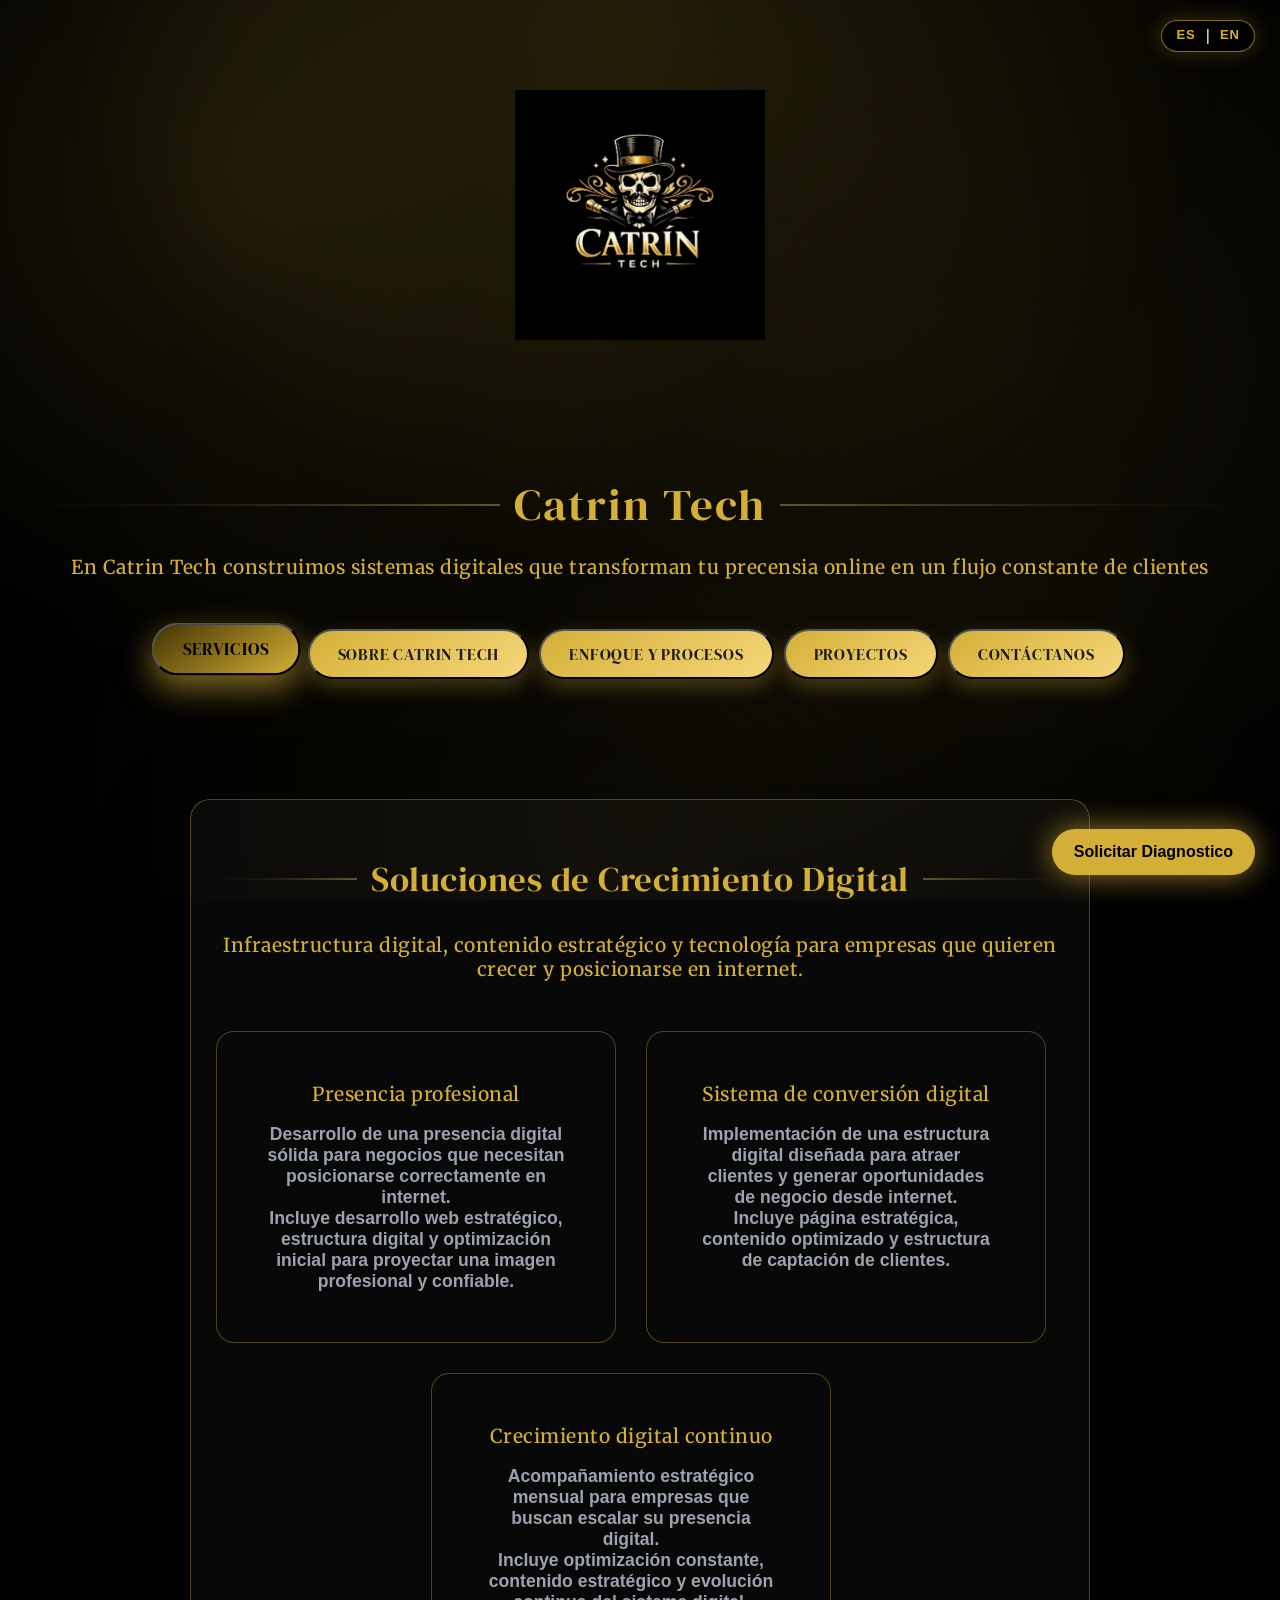
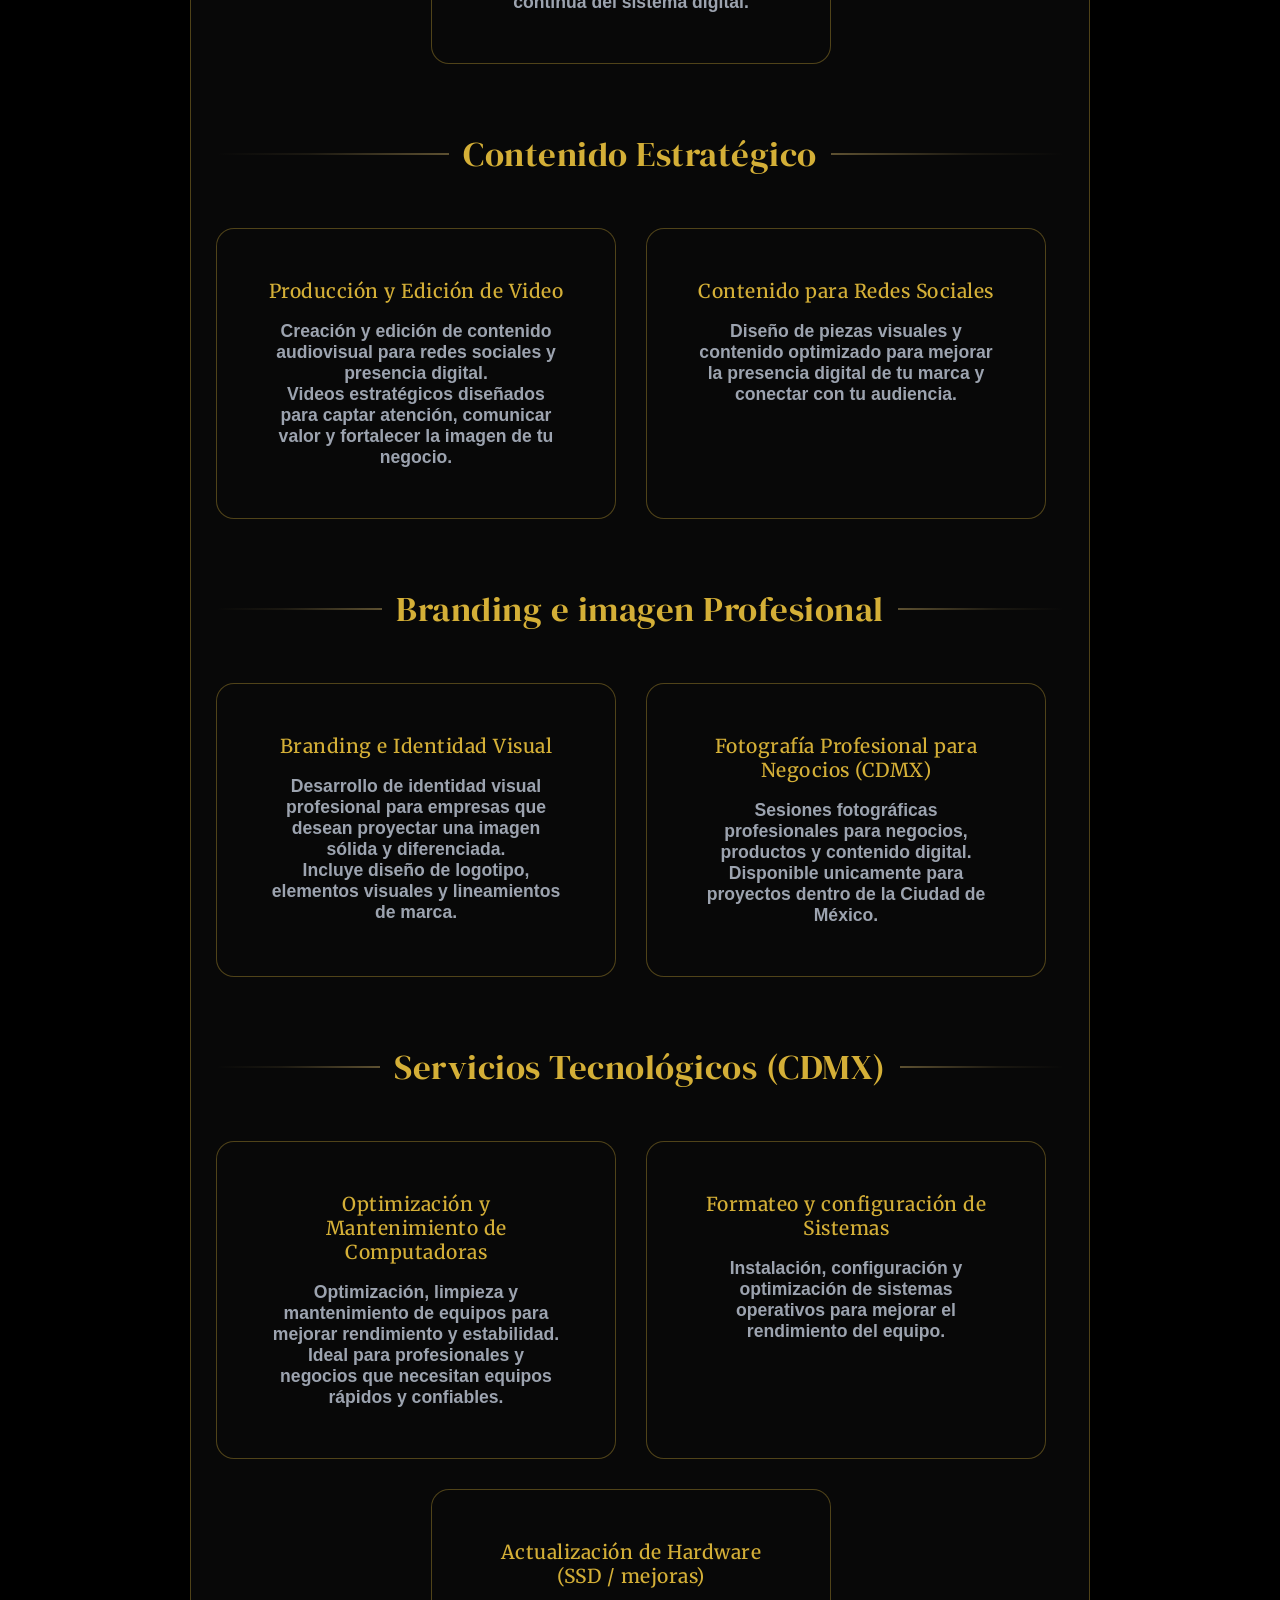
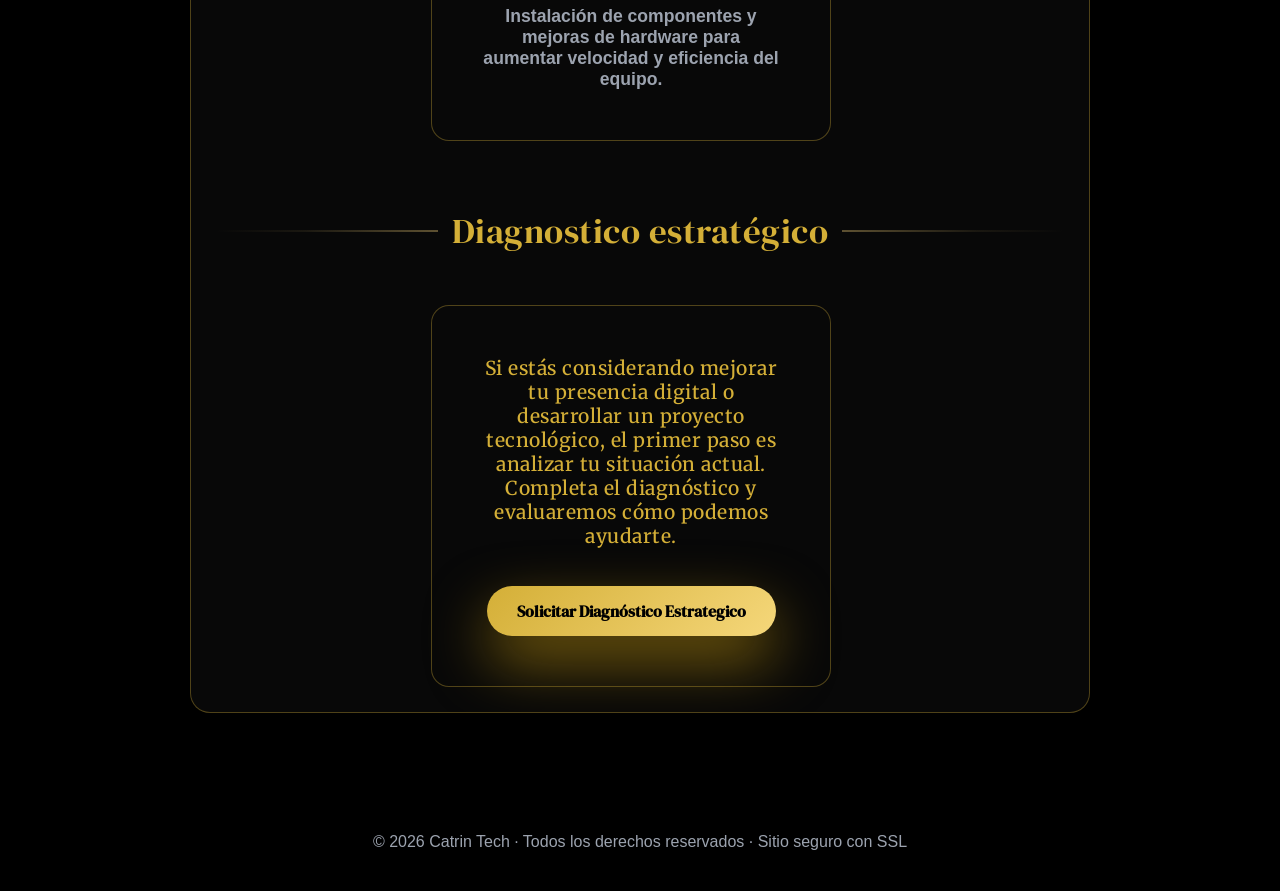
==== commit 5b763e88: "cambios" ====
--- a/index.html
+++ b/index.html
@@ -99,7 +99,7 @@
             <p>
               Sesiones fotográficas profesionales para negocios, productos y contenido digital.
               <br />
-              Disponible para proyectos dentro de la Ciudad de México.
+              Disponible unicamente para proyectos dentro de la Ciudad de México.
             </p>
           </div>
         </div>
@@ -212,7 +212,7 @@
         <div class="project">
           <div class="project-video">
             <video autoplay muted loop playsinline>
-              <source src="video/proyecto1.mp4" type="video/mp4" />
+              <source src="video/proyecto2.mp4" type="video/mp4" />
             </video>
           </div>
 
--- a/style.css
+++ b/style.css
@@ -72,7 +72,7 @@
   font-size: 2.2rem;
   gap: 14px;
   letter-spacing: 0.5px;
-  margin: 10px 0 30px;
+  margin: 30px 0px 30px;
   position: relative;
   text-align: center;
   animation: titleGlow 4s ease-in-out infinite alternate;
@@ -147,6 +147,20 @@
   filter: drop-shadow(0 0 18px rgba(212, 175, 55, 0.6));
 }
 
+@keyframes logoFloat {
+  0% {
+    transform: translateY(0px);
+  }
+
+  50% {
+    transform: translateY(-6px);
+  }
+
+  100% {
+    transform: translateY(0px);
+  }
+}
+
 @keyframes logofade {
   from {
     opacity: 0;
@@ -197,11 +211,13 @@
   border-radius: 999px;
   font-weight: bold;
   margin: 0 auto;
+  margin-top: 20px;
   box-shadow: 0 25px 60px rgba(202, 156, 16, 0.596);
   transition:
     transform 0.25s ease,
     box-shadow 0.25s ease;
   text-decoration: none;
+  text-align: center;
 }
 .contact-btn:hover {
   transform: translateY(-2px);
@@ -231,6 +247,24 @@
   position: relative;
   overflow: hidden;
 }
+
+.tab::before {
+  content: "";
+  position: absolute;
+  top: 0;
+  left: -100%;
+  width: 100%;
+  height: 100%;
+
+  background: linear-gradient(120deg, transparent, rgba(255, 255, 255, 0.4), transparent);
+
+  transition: 0.6s;
+}
+
+.tab:hover::before {
+  left: 100%;
+}
+
 .tab:hover {
   transform: translateY(-3px) scale(1.03);
   box-shadow: 0 12px 25px rgba(212, 175, 55, 0.5);
@@ -329,33 +363,136 @@
   }
 }
 
-/*CTA para proyectos*/
-.cta-proyecto {
-  display: flex;
-  flex-direction: column;
-  align-items: center;
-  margin: auto;
-  margin-top: 40px;
-}
-
-/* Cada grupo de proyectos */
-.proyecto-seccion {
-  margin-top: 80px;
-  padding-bottom: 40px;
-}
-
-#proyectos .proyecto-cards {
-  display: flex;
-  flex-direction: column;
+/* ===== PROYECTOS ===== */
+
+.project {
+  display: grid;
+  grid-template-columns: 1.2fr 1fr;
   gap: 40px;
   align-items: center;
-}
-
-#proyectos .card {
+  margin-top: 80px;
+  opacity: 0;
+  transform: translateY(60px);
+  transition: all 0.9s cubic-bezier(0.2, 0.7, 0.2, 1);
+}
+
+.project + .project {
+  margin-top: 120px;
+
+  border-top: 1px solid rgba(212, 175, 55, 0.15);
+
+  padding-top: 80px;
+}
+
+.project.visible {
+  opacity: 1;
+  transform: translateY(0);
+}
+
+.project:nth-child(even) {
+  grid-template-columns: 1fr 1.2fr;
+}
+
+.project-video {
+  transform: translateY(0px);
+  transition: transform 0.2s ease-out;
+}
+
+.project-video video {
   width: 100%;
-  max-width: 800px;
-  min-width: unset;
-  padding: 40px;
+
+  border-radius: 16px;
+
+  box-shadow:
+    0 30px 80px rgba(0, 0, 0, 0.7),
+    0 0 40px rgba(212, 175, 55, 0.15);
+
+  transition:
+    transform 0.4s ease,
+    box-shadow 0.4s ease;
+}
+
+.project-video video:hover {
+  transform: scale(1.04);
+
+  box-shadow:
+    0 40px 120px rgba(0, 0, 0, 0.8),
+    0 0 60px rgba(212, 175, 55, 0.25);
+}
+
+.project-info h2 {
+  color: var(--gold);
+  font-size: 2rem;
+  margin-bottom: 6px;
+  letter-spacing: 1px;
+}
+
+.project-type {
+  font-size: 0.9rem;
+
+  text-transform: uppercase;
+
+  letter-spacing: 1px;
+
+  color: var(--gold-soft);
+
+  margin-bottom: 20px;
+
+  opacity: 0.85;
+}
+
+.project-info p {
+  text-align: left;
+  margin-bottom: 15px;
+}
+
+.project-points {
+  list-style: none;
+
+  margin-top: 20px;
+
+  padding-left: 0;
+}
+
+.project-points li {
+  position: relative;
+
+  padding-left: 28px;
+
+  margin-bottom: 10px;
+
+  color: var(--gray);
+
+  font-size: 0.95rem;
+}
+
+.project-points li::before {
+  content: "";
+
+  position: absolute;
+
+  left: 0;
+
+  top: 8px;
+
+  width: 8px;
+  height: 8px;
+
+  border-radius: 50%;
+
+  background: var(--gold);
+
+  box-shadow: 0 0 10px rgba(212, 175, 55, 0.7);
+}
+
+.cta-proyecto {
+  text-align: center;
+  margin-top: 90px;
+}
+
+.cta-proyecto h2 {
+  color: var(--gold);
+  margin-bottom: 10px;
 }
 
 /* Título de categoría */
@@ -374,14 +511,6 @@
   background: var(--gold);
   margin: 15px auto 0;
   opacity: 0.6;
-}
-
-/*Videos*/
-
-#proyectos video {
-  width: 100%;
-  border-radius: 12px;
-  box-shadow: 0 15px 40px rgba(0, 0, 0, 0.6);
 }
 
 /* CARDS */
@@ -432,23 +561,22 @@
 
 .card:hover,
 .contact-card:hover {
-  transform: translateY(-8px) scale(1.02);
-  background: rgba(212, 175, 55, 0.08);
+  transform: translateY(-10px) scale(1.03);
+
+  background: rgba(212, 175, 55, 0.12);
+
   box-shadow:
-    0 20px 60px rgba(212, 175, 55, 0.2),
-    0 0 0 1px rgba(212, 175, 55, 0.3);
+    0 20px 60px rgba(212, 175, 55, 0.25),
+    0 0 40px rgba(212, 175, 55, 0.2),
+    inset 0 0 20px rgba(212, 175, 55, 0.08);
+
+  border: 1px solid rgba(212, 175, 55, 0.55);
 }
 
 .card h2 {
   color: var(--gold);
   margin-bottom: 10px;
   text-align: center;
-}
-
-.proyecto-cards {
-  background: black;
-  color: white;
-  border-radius: 20px;
 }
 
 /* CONTACT LINKS */
@@ -555,13 +683,6 @@
     line-height: 1.6 !important;
   }
 
-  #proyectos video {
-    width: 100% !important;
-    max-width: 100% !important;
-    height: auto !important;
-    min-height: 100px;
-  }
-
   #porque h1:last-of-type {
     font-size: 1.1rem;
     white-space: normal;
@@ -614,7 +735,6 @@
   }
 }
 
-/* Desactivar efecto hover en dispositivos táctiles */
 @media (hover: none) and (pointer: coarse) {
   .card,
   .contact-card {
@@ -623,3 +743,80 @@
     box-shadow: 0 0 0 rgba(212, 175, 55, 0) !important;
   }
 }
+
+/* Fondo premium animado */
+
+body::before {
+  content: "";
+  position: fixed;
+  top: 0;
+  left: 0;
+  width: 100%;
+  height: 100%;
+
+  background:
+    radial-gradient(circle at 20% 20%, rgba(212, 175, 55, 0.12), transparent 40%), radial-gradient(circle at 80% 40%, rgba(212, 175, 55, 0.08), transparent 50%),
+    radial-gradient(circle at 50% 90%, rgba(212, 175, 55, 0.06), transparent 60%);
+
+  animation: backgroundMove 18s ease-in-out infinite;
+
+  z-index: -1;
+}
+
+@keyframes backgroundMove {
+  0% {
+    transform: translateY(0px) scale(1);
+  }
+
+  50% {
+    transform: translateY(-40px) scale(1.05);
+  }
+
+  100% {
+    transform: translateY(0px) scale(1);
+  }
+}
+
+/* SWICH */
+
+.language-switch {
+  position: fixed;
+
+  top: 20px;
+  right: 25px;
+
+  background: rgba(0, 0, 0, 0.65);
+
+  border: 1px solid rgba(212, 175, 55, 0.6);
+
+  border-radius: 30px;
+
+  padding: 6px 14px;
+
+  display: flex;
+  gap: 10px;
+
+  z-index: 9999;
+
+  backdrop-filter: blur(8px);
+
+  box-shadow: 0 0 20px rgba(212, 175, 55, 0.25);
+}
+
+.language-switch a {
+  color: #d4af37;
+
+  font-weight: 600;
+
+  text-decoration: none;
+
+  font-size: 13px;
+
+  letter-spacing: 1px;
+
+  transition: 0.25s;
+}
+
+.language-switch a:hover {
+  color: #fff;
+}
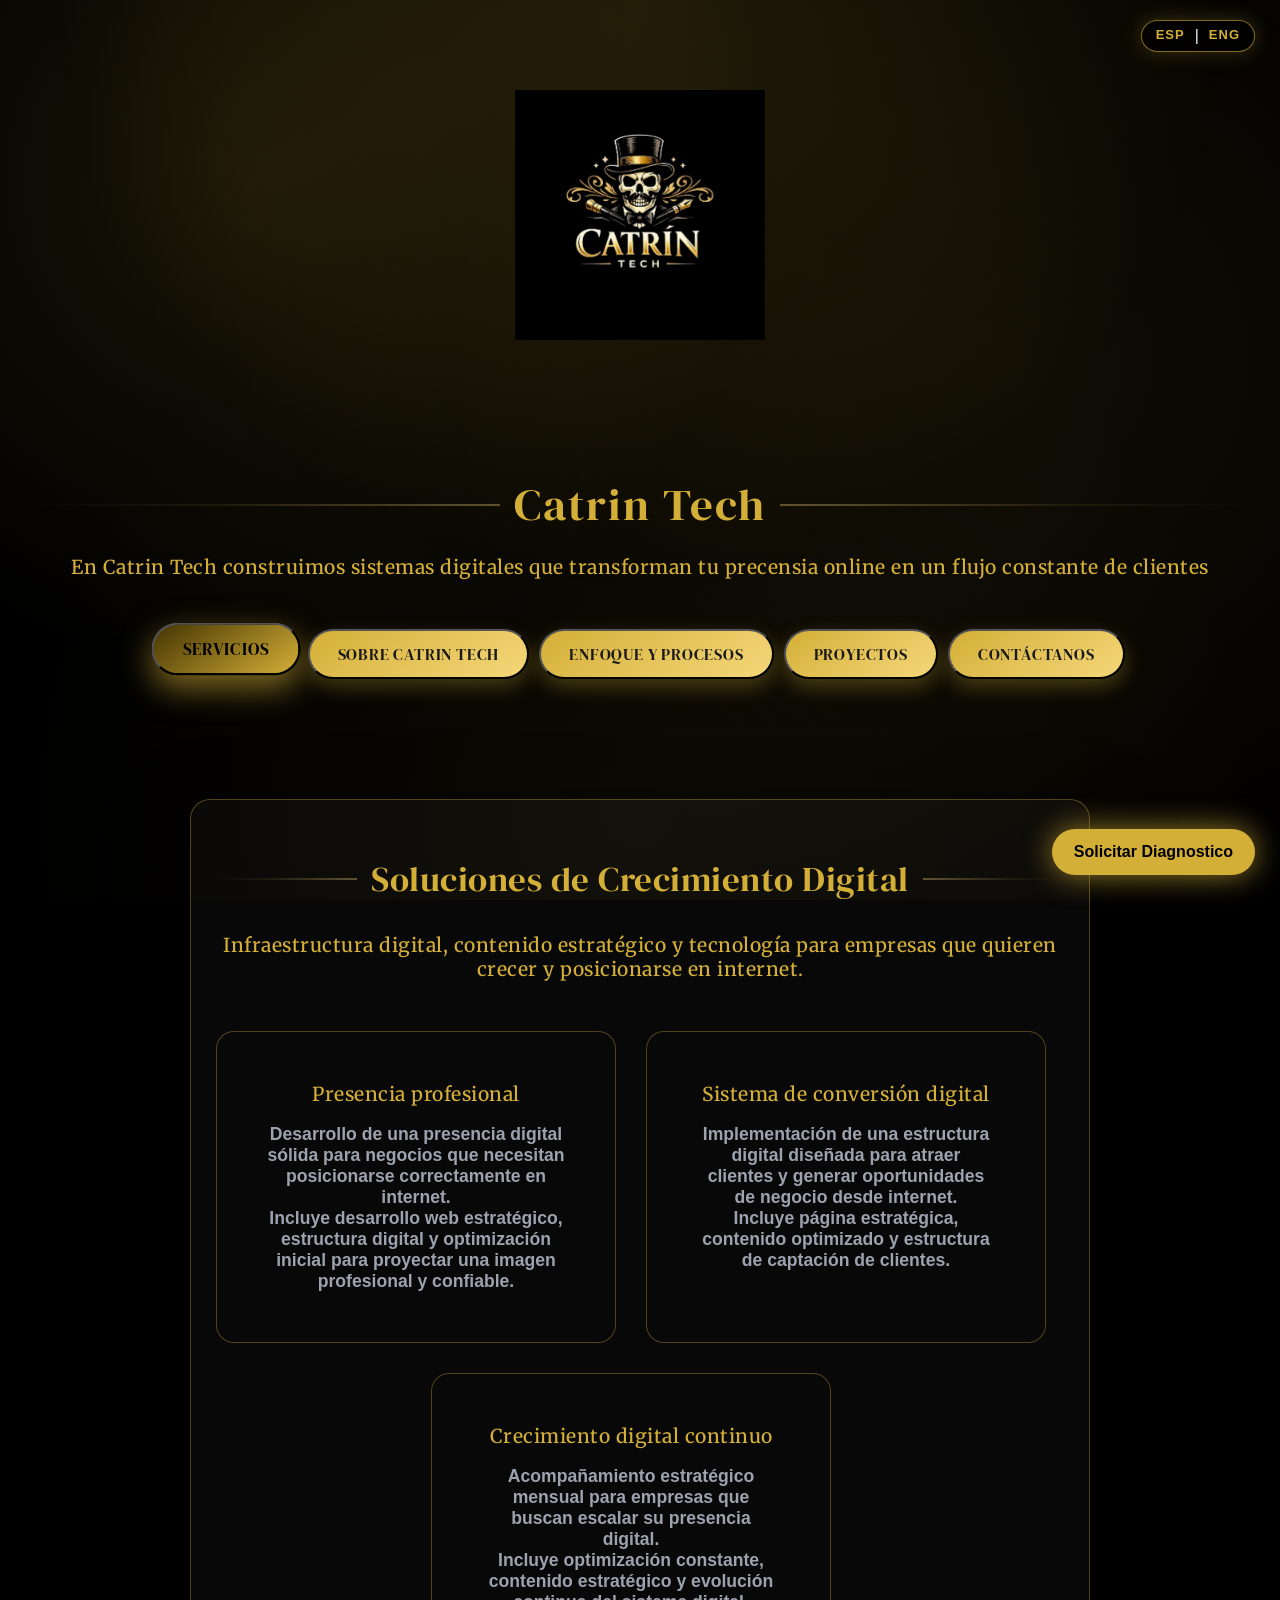
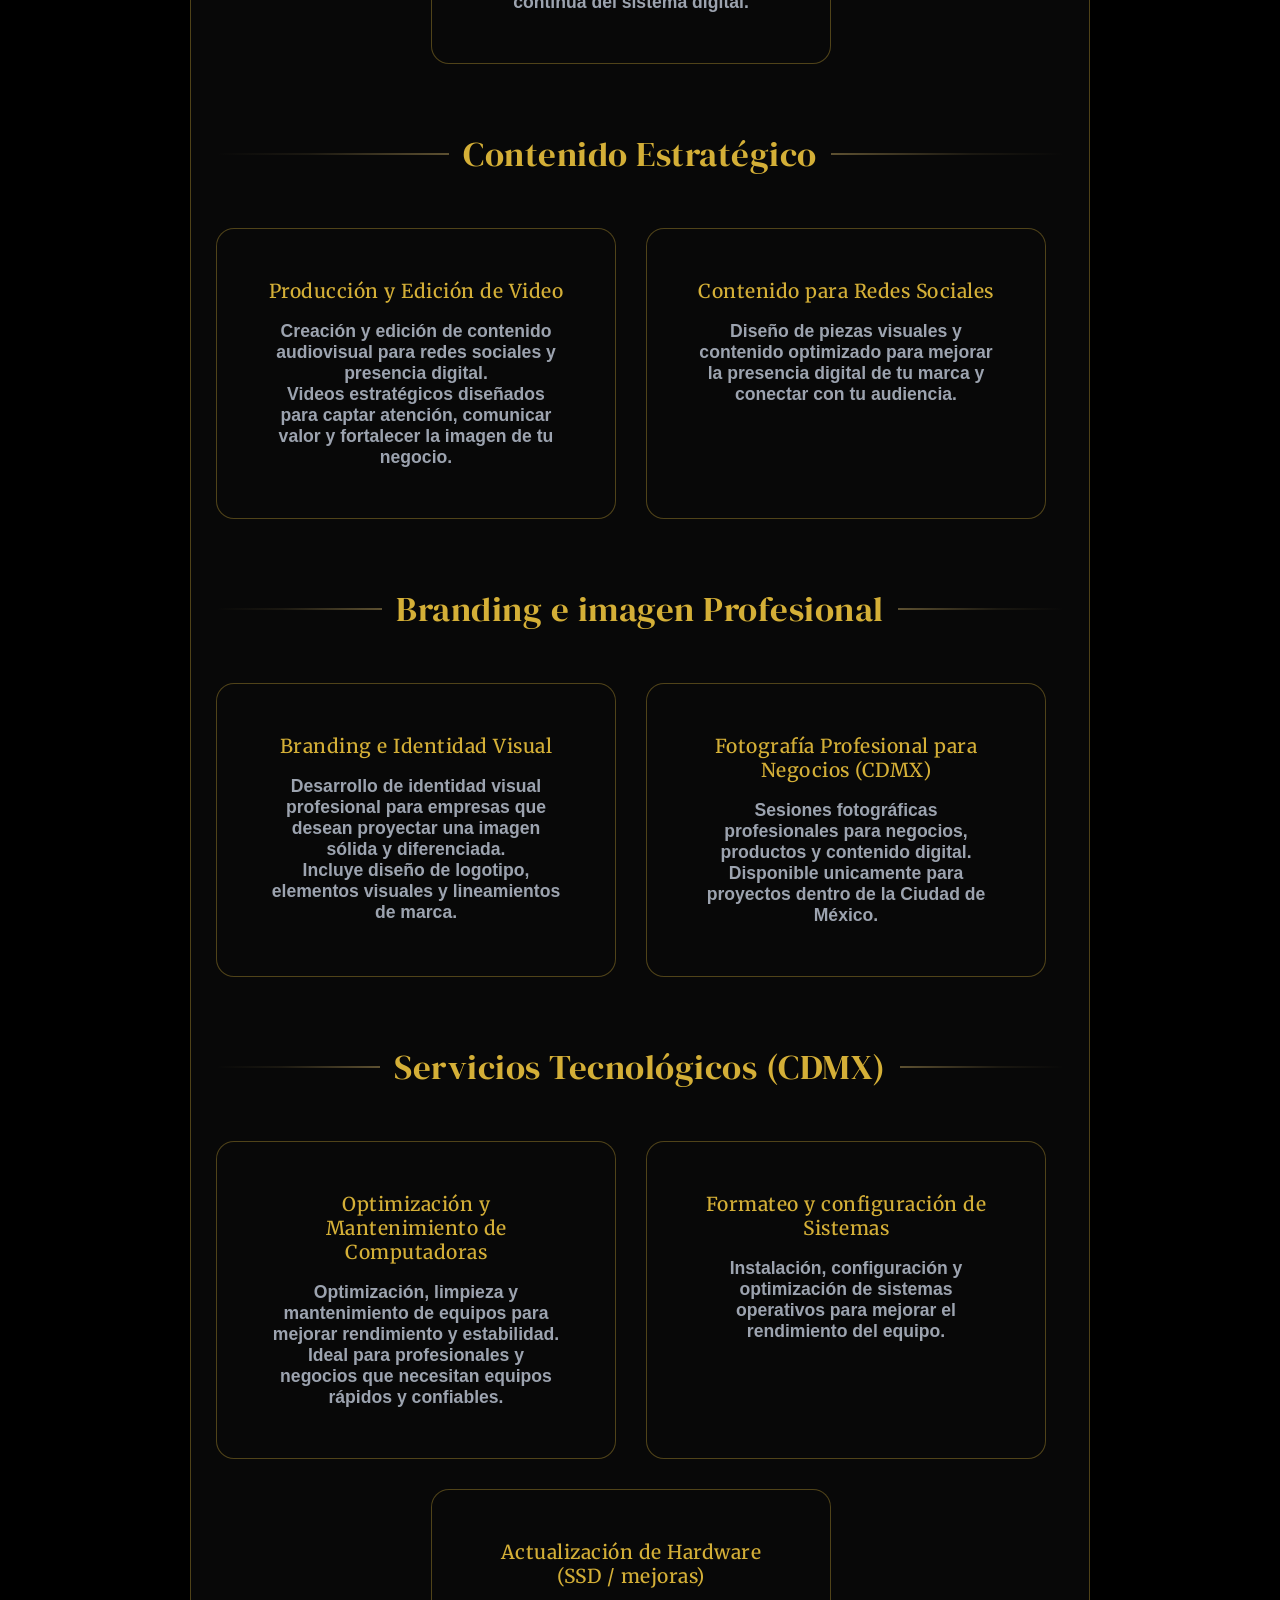
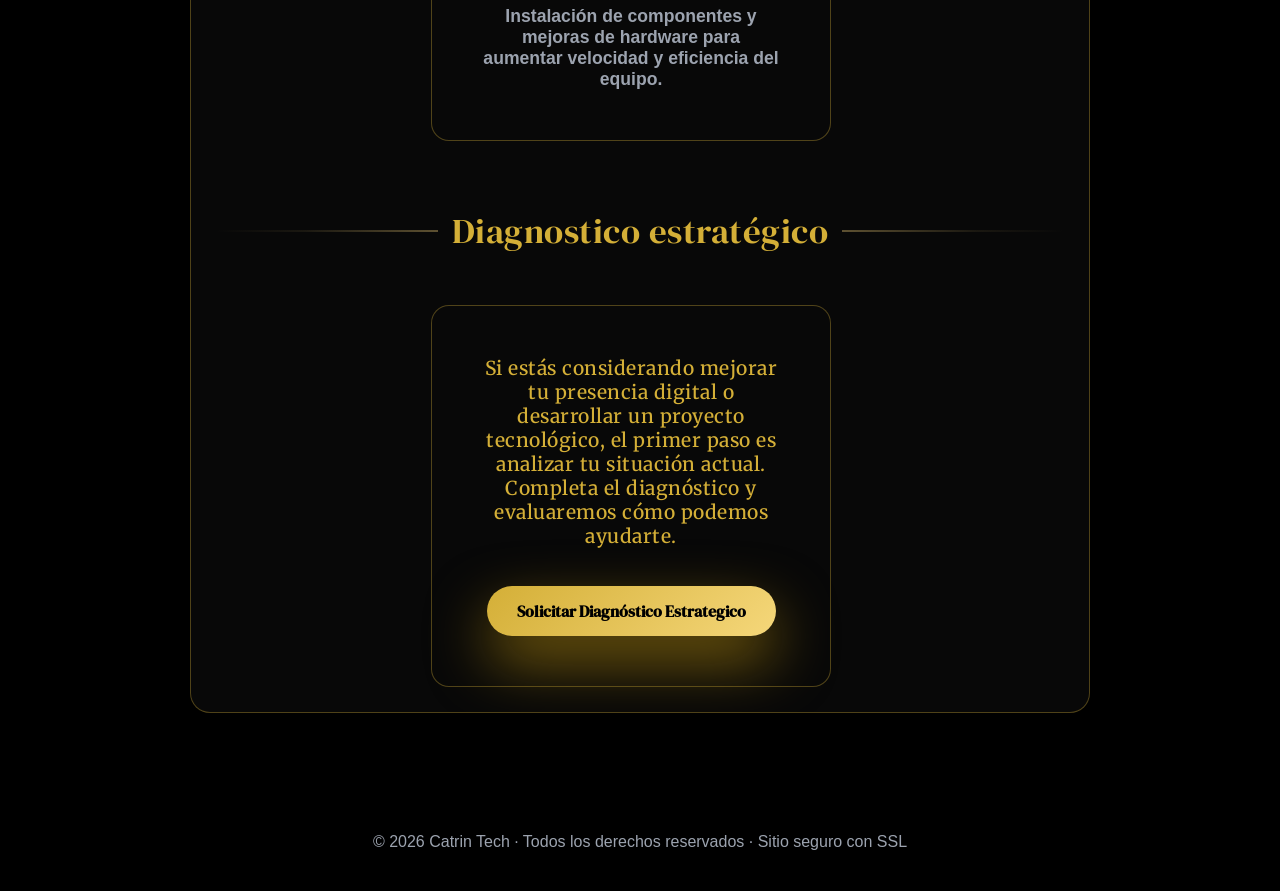
==== commit 584650f4: "cambio en el responsive" ====
--- a/index.html
+++ b/index.html
@@ -14,9 +14,9 @@
   </head>
   <body>
     <div class="language-switch">
-      <a href="index.html">ES</a>
+      <a href="index.html">ESP</a>
       <span>|</span>
-      <a href="en/index.html">EN</a>
+      <a href="en/index.html">ENG</a>
     </div>
     <header class="header">
       <img src="img/logo.png" class="logo" alt="Catrin Tech" loading="lazy" />
--- a/style.css
+++ b/style.css
@@ -820,3 +820,74 @@
 .language-switch a:hover {
   color: #fff;
 }
+
+/* ===== PROYECTOS RESPONSIVE (MÓVIL) ===== */
+@media (max-width: 768px) {
+  .project {
+    display: flex !important;
+    flex-direction: column !important;
+    gap: 20px !important;
+    margin-top: 50px !important;
+  }
+
+  .project + .project {
+    margin-top: 70px !important;
+    padding-top: 50px !important;
+  }
+
+  /* Quitar alternancia de columnas */
+  .project:nth-child(even) {
+    display: flex !important;
+    flex-direction: column !important;
+  }
+
+  .project-video {
+    width: 100%;
+  }
+
+  .project-video video {
+    width: 100%;
+    border-radius: 12px;
+  }
+
+  .project-info {
+    width: 100%;
+    text-align: center;
+  }
+
+  .project-info h2 {
+    font-size: 1.5rem !important;
+  }
+
+  .project-type {
+    font-size: 0.8rem !important;
+  }
+
+  .project-info p {
+    text-align: center !important;
+    font-size: 0.95rem !important;
+  }
+
+  .project-points {
+    margin-top: 15px;
+  }
+
+  .project-points li {
+    font-size: 0.9rem !important;
+    text-align: left;
+  }
+
+  /* CTA */
+  .cta-proyecto {
+    margin-top: 60px !important;
+    padding: 0 10px;
+  }
+
+  .cta-proyecto h2 {
+    font-size: 1.4rem !important;
+  }
+
+  .cta-proyecto p {
+    font-size: 0.95rem !important;
+  }
+}
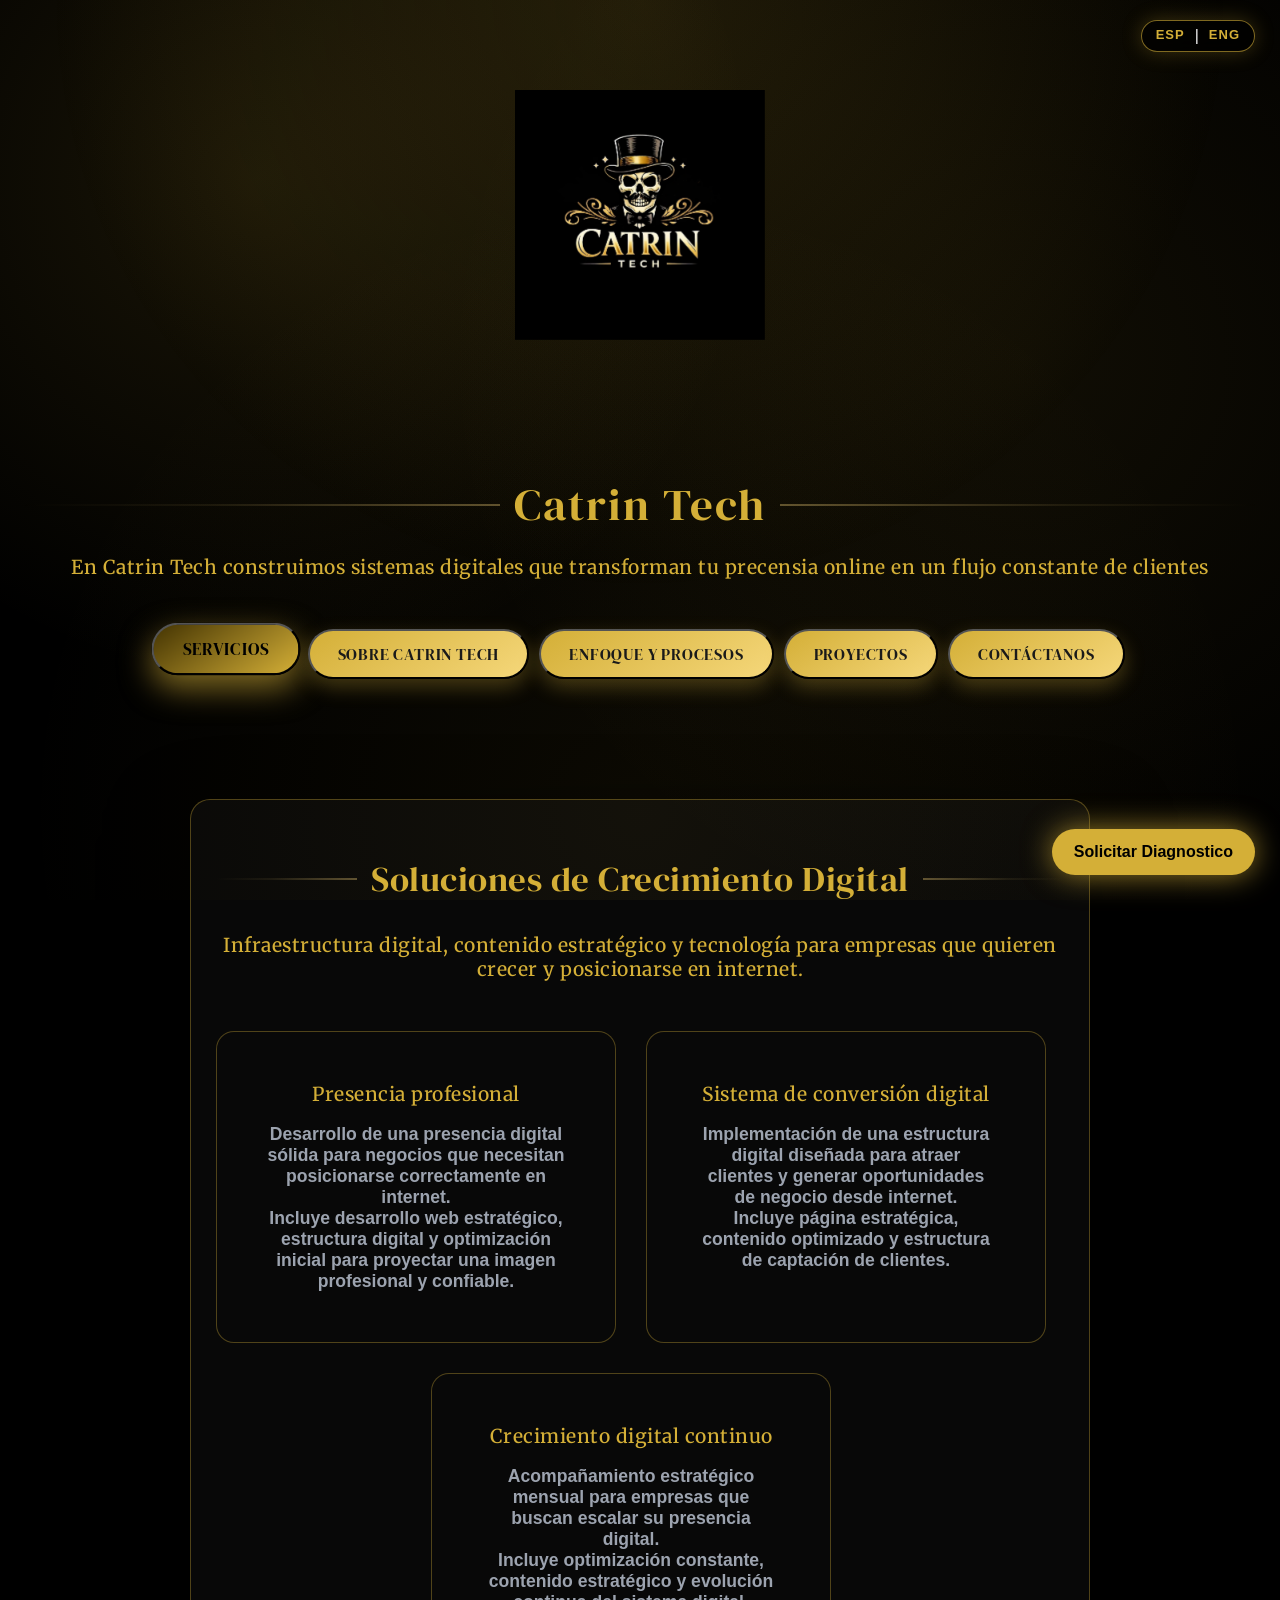
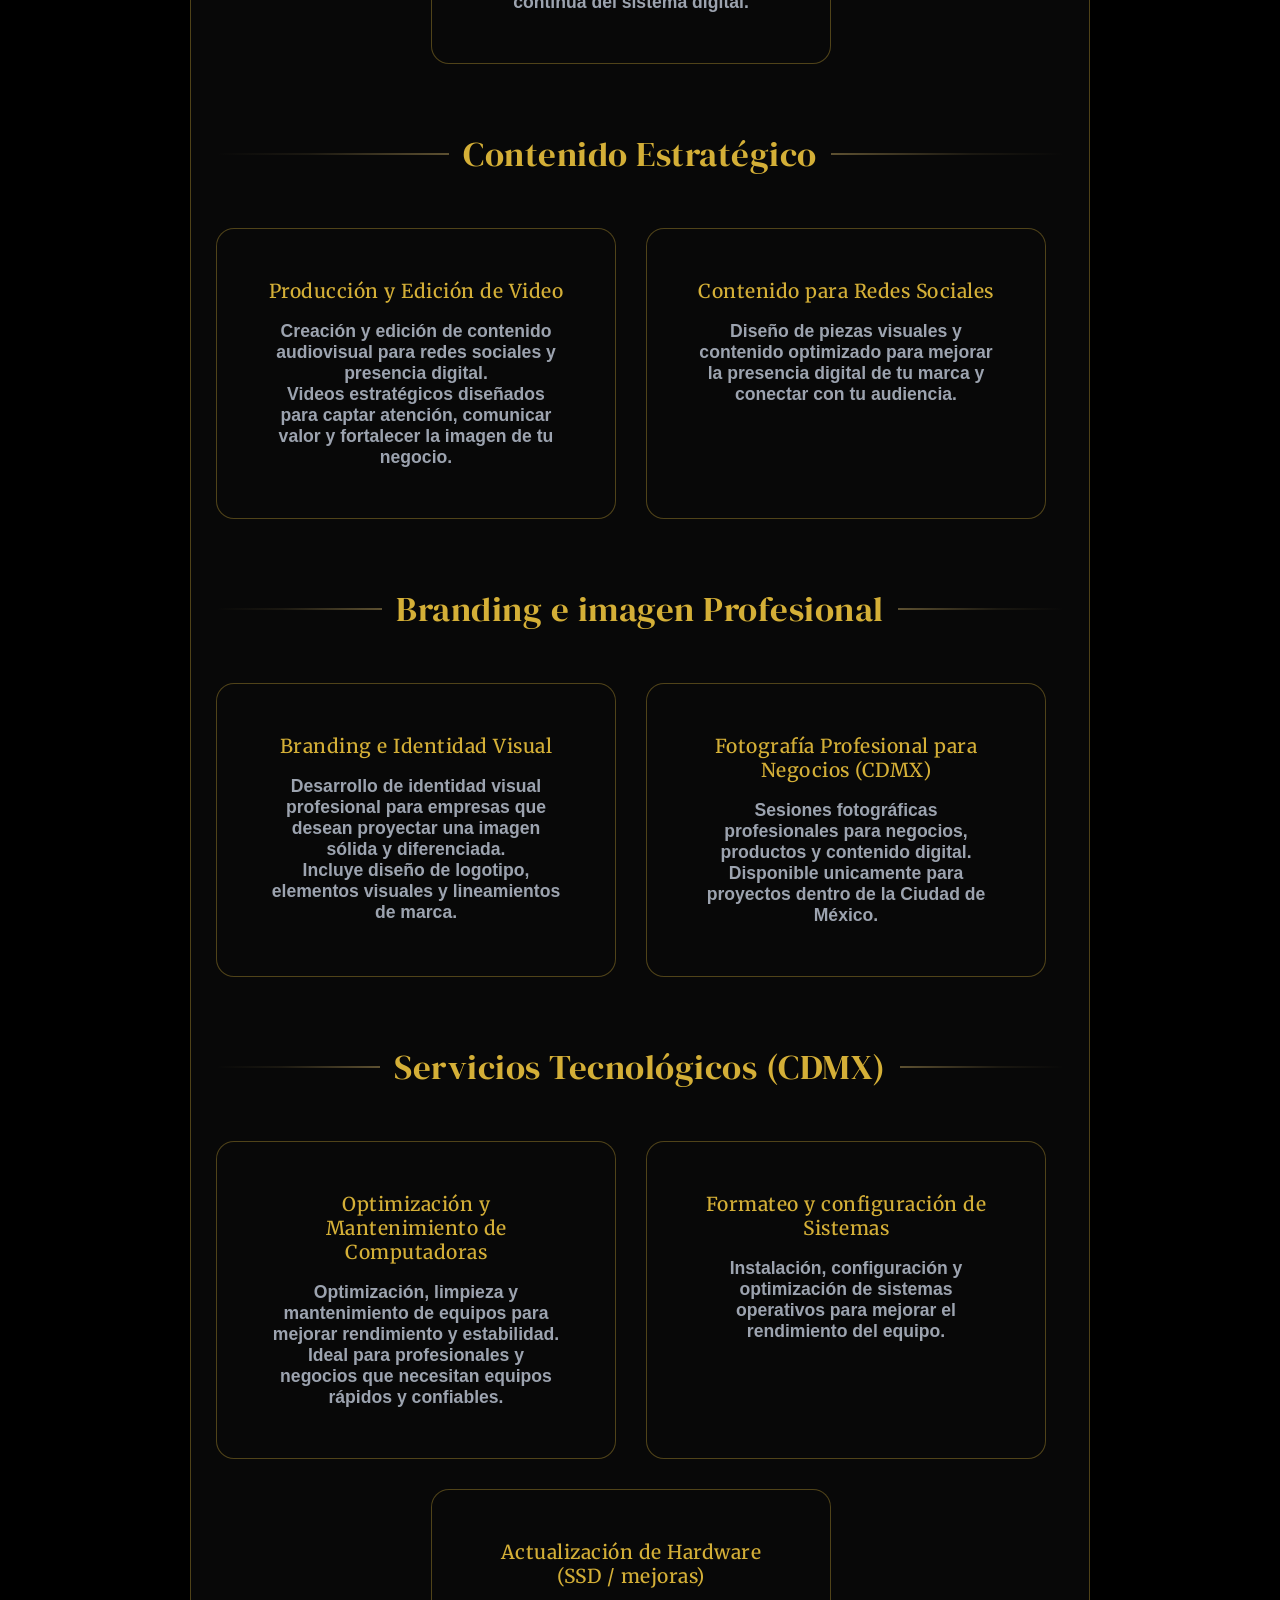
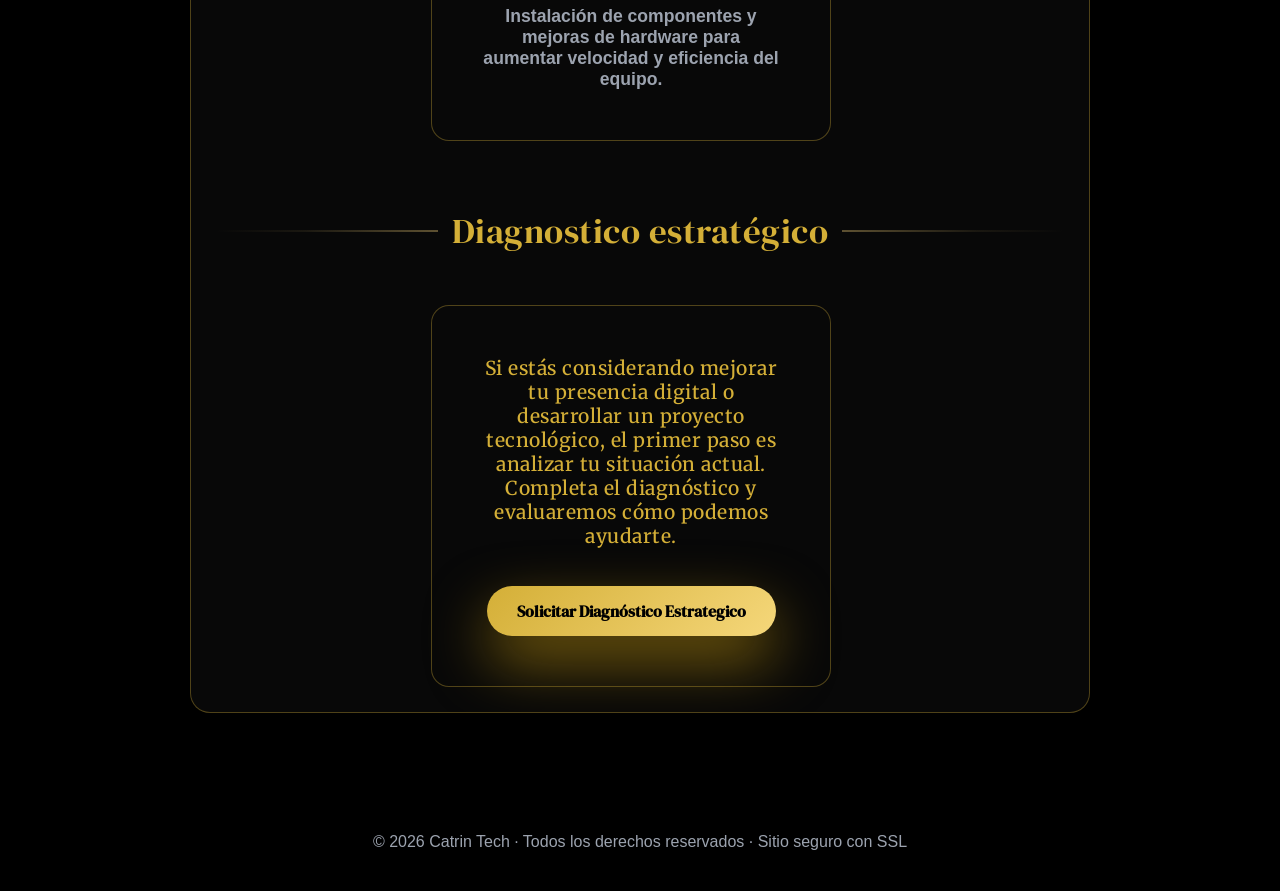
==== commit 2c52136f: "logo" ====
--- a/index.html
+++ b/index.html
@@ -2,15 +2,39 @@
 <html lang="es">
   <head>
     <meta charset="UTF-8" />
-    <title>Catrin Tech</title>
-    <meta name="description" content="Catrin Tech desarrolla infraestructura digital, sistemas personalizados y soluciones tecnológicas escalables para empresas con visión global." />
+    <title>Catrín Tech | Desarrollo web y sistemas digitales</title>
+    <meta
+      name="description"
+      content="Catrín Tech desarrolla páginas web estratégicas, sistemas digitales y soluciones tecnológicas para negocios que buscan crecer, automatizar y convertir más clientes." />
     <meta name="viewport" content="width=device-width,initial-scale=1.0" />
+    <meta property="og:title" content="Catrín Tech" />
+    <meta property="og:description" content="Desarrollo web estratégico y sistemas digitales para negocios." />
+    <meta property="og:url" content="https://catrintech.com/" />
+    <meta property="og:type" content="website" />
+    <meta property="og:image" content="https://catrintech.com/img/logo.png" />
     <link rel="canonical" href="https://catrintech.com/" />
-    <link rel="icon" type="image/png" href="img/logo.png" />
-    <link rel="stylesheet" href="style.css" />
+    <link rel="alternate" hreflang="es" href="https://catrintech.com/" />
+    <link rel="alternate" hreflang="en" href="https://catrintech.com/en/" />
+    <link rel="icon" type="image/png" href="img/logo.jpg" />
+    <link
+      rel="preload"
+      href="style.css"
+      as="style"
+      onload="
+        this.onload = null;
+        this.rel = 'stylesheet';
+      " />
+    <noscript><link rel="stylesheet" href="style.css" /></noscript>
     <link rel="preconnect" href="https://fonts.googleapis.com" />
     <link rel="preconnect" href="https://fonts.gstatic.com" crossorigin />
-    <link href="https://fonts.googleapis.com/css2?family=DM+Serif+Display:ital@0;1&family=Merriweather:ital,opsz,wght@0,18..144,300..900;1,18..144,300..900&display=swap" rel="stylesheet" />
+    <link
+      rel="preload"
+      href="https://fonts.googleapis.com/css2?family=DM+Serif+Display&family=Merriweather&display=swap"
+      as="style"
+      onload="
+        this.onload = null;
+        this.rel = 'stylesheet';
+      " />
   </head>
   <body>
     <div class="language-switch">
@@ -19,7 +43,7 @@
       <a href="en/index.html">ENG</a>
     </div>
     <header class="header">
-      <img src="img/logo.png" class="logo" alt="Catrin Tech" loading="lazy" />
+      <img src="img/logo.jpg" class="logo" alt="Catrin Tech" loading="lazy" />
       <h1 class="title">Catrin Tech</h1>
       <h2 class="subtitulo">En Catrin Tech construimos sistemas digitales que transforman tu precensia online en un flujo constante de clientes</h2>
 
@@ -144,7 +168,7 @@
       <section id="porque" class="tab-content reveal">
         <h1 class="title">Tecnología con vision global</h1>
         <p>
-          En Catrín Tech desarrollamos infraestructura digital para empresas que buscan crecer en internet. Combinamos tecnología, diseño y estrategia para crear sistemas digitales que generan
+          En Catrin Tech desarrollamos infraestructura digital para empresas que buscan crecer en internet. Combinamos tecnología, diseño y estrategia para crear sistemas digitales que generan
           visibilidad, posicionamiento y oportunidades de negocio.
           <br />
           <br />
@@ -185,7 +209,7 @@
         <div class="project">
           <div class="project-video">
             <video autoplay muted loop playsinline>
-              <source src="video/proyecto1.mp4" type="video/mp4" />
+              <source src="video/proyecto1.mp4" loading="lazy" type="video/mp4" />
             </video>
           </div>
 
@@ -212,7 +236,7 @@
         <div class="project">
           <div class="project-video">
             <video autoplay muted loop playsinline>
-              <source src="video/proyecto2.mp4" type="video/mp4" />
+              <source src="video/proyecto2.mp4" loading="lazy" type="video/mp4" />
             </video>
           </div>
 
@@ -275,6 +299,16 @@
       </section>
     </main>
 
+    <script type="application/ld+json">
+      {
+        "@context": "https://schema.org",
+        "@type": "Organization",
+        "name": "Catrin Tech",
+        "url": "https://catrintech.com",
+        "logo": "https://catrintech.com/img/logo.png",
+        "sameAs": ["https://instagram.com/catrin_tech/", "https://tiktok.com/@catrin_tech/"]
+      }
+    </script>
     <script src="script.js" defer></script>
 
     <a href="/diagnostico/" class="button-float">Solicitar Diagnostico</a>
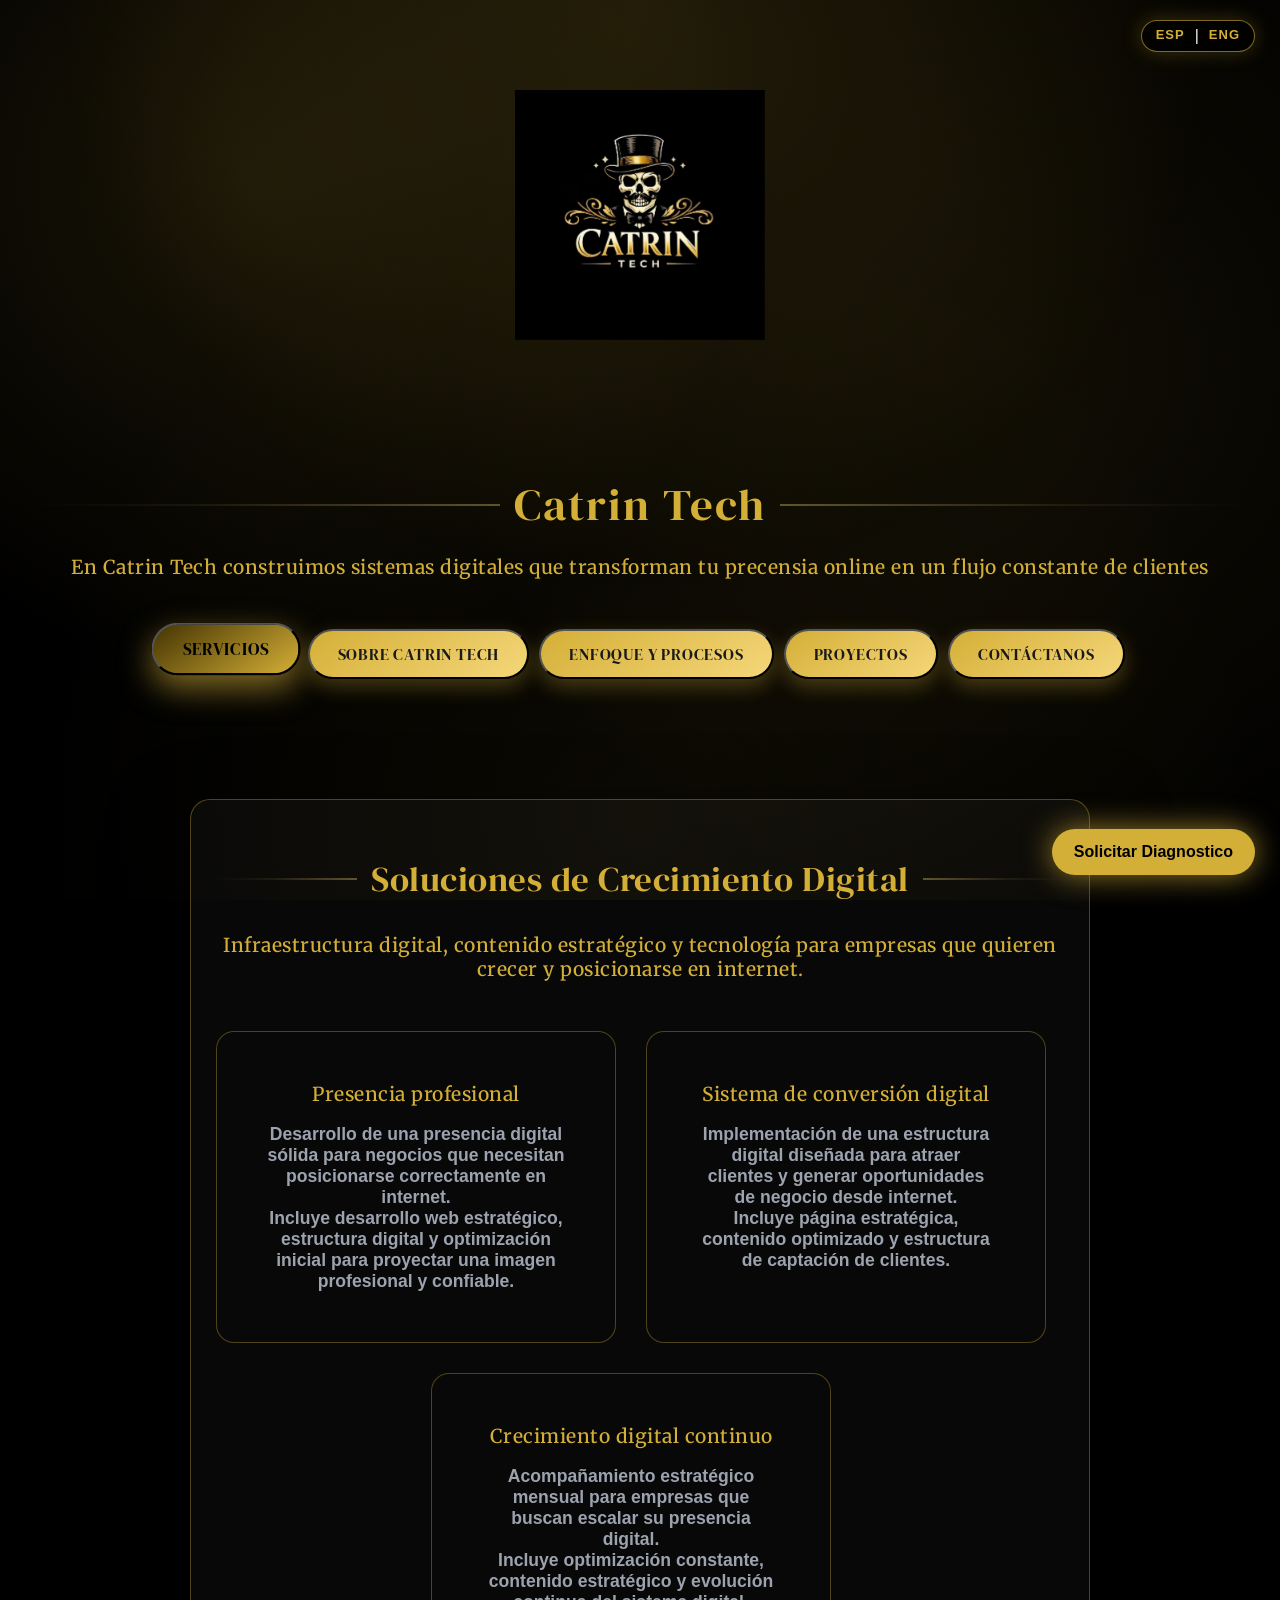
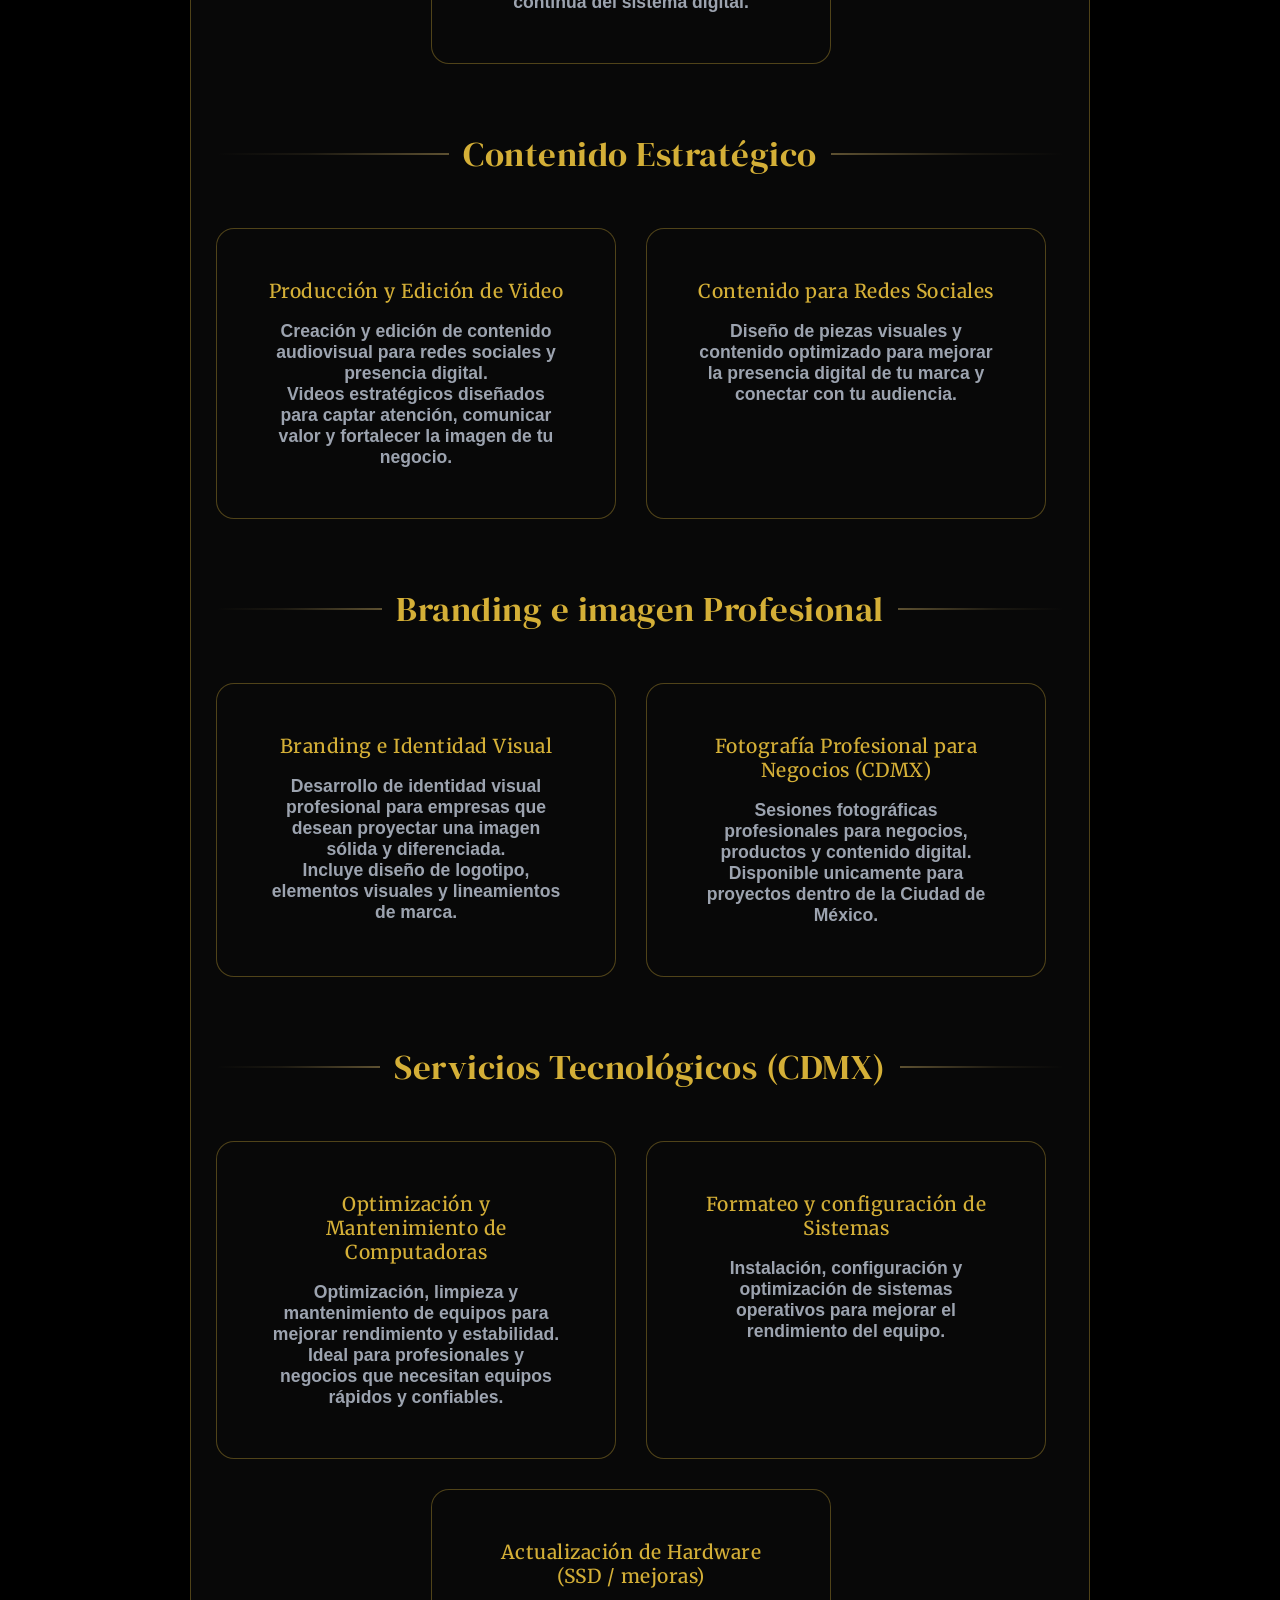
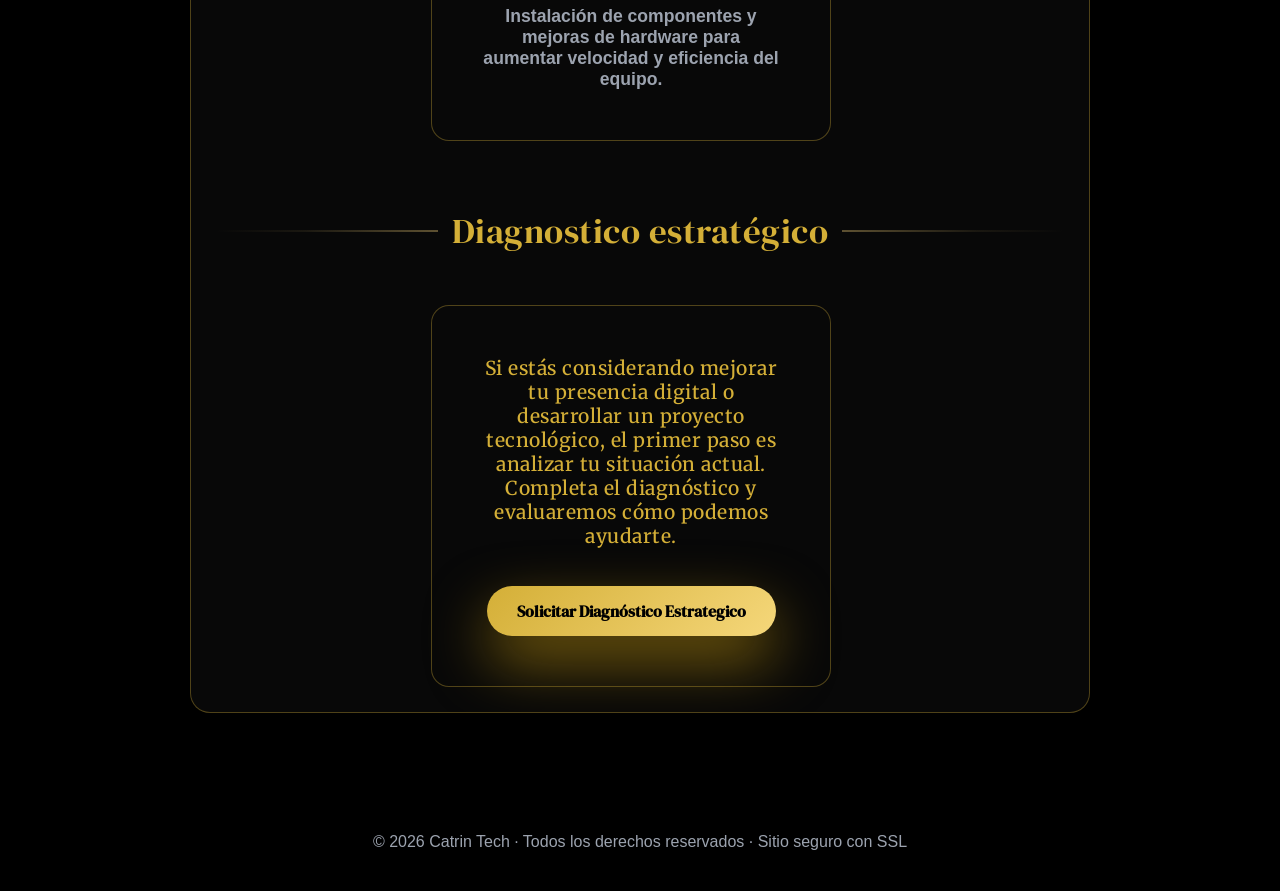
==== commit 013774ab: "dueno" ====
--- a/index.html
+++ b/index.html
@@ -168,8 +168,9 @@
       <section id="porque" class="tab-content reveal">
         <h1 class="title">Tecnología con vision global</h1>
         <p>
-          En Catrin Tech desarrollamos infraestructura digital para empresas que buscan crecer en internet. Combinamos tecnología, diseño y estrategia para crear sistemas digitales que generan
-          visibilidad, posicionamiento y oportunidades de negocio.
+          Catrín Tech es una empresa tecnológica mexicana enfocada en crear software, productos SaaS y plataformas que mejoran la forma en que operan los negocios. Francisco Fernando Blando Garnica es
+          el fundador y director de Catrín Tech. Lidera la visión, el desarrollo y la evolución de cada producto con un principio claro: la tecnología debe resolver problemas reales, ser confiable y
+          estar preparada para crecer.
           <br />
           <br />
           Nuestro enfoque no se limita a crear páginas web o contenido. Diseñamos ecosistemas digitales completos que ayudan a las empresas a atraer clientes, comunicar valor y escalar su presencia
--- a/style.css
+++ b/style.css
@@ -39,7 +39,7 @@
 /* TEXTO */
 
 #procesos ol,
-li {
+#procesos li {
   padding: 10px 25px;
   margin: 30px;
   color: var(--white);
@@ -52,6 +52,7 @@
   line-height: 1.5;
   word-break: break-word;
 }
+
 p {
   max-width: 680px;
   margin: 0 auto;
@@ -448,40 +449,29 @@
 
 .project-points {
   list-style: none;
-
   margin-top: 20px;
-
   padding-left: 0;
 }
 
 .project-points li {
   position: relative;
-
-  padding-left: 28px;
-
-  margin-bottom: 10px;
-
+  padding-left: 22px;
+  margin-bottom: 8px;
+  line-height: 1.4;
   color: var(--gray);
-
   font-size: 0.95rem;
 }
 
 .project-points li::before {
   content: "";
-
   position: absolute;
-
   left: 0;
-
-  top: 8px;
-
-  width: 8px;
-  height: 8px;
-
+  top: 0.6em;
+  transform: translateY(-50%);
+  width: 6px;
+  height: 6px;
   border-radius: 50%;
-
   background: var(--gold);
-
   box-shadow: 0 0 10px rgba(212, 175, 55, 0.7);
 }
 
--- a/style.css
+++ b/style.css
@@ -39,7 +39,7 @@
 /* TEXTO */
 
 #procesos ol,
-li {
+#procesos li {
   padding: 10px 25px;
   margin: 30px;
   color: var(--white);
@@ -52,6 +52,7 @@
   line-height: 1.5;
   word-break: break-word;
 }
+
 p {
   max-width: 680px;
   margin: 0 auto;
@@ -448,40 +449,29 @@
 
 .project-points {
   list-style: none;
-
   margin-top: 20px;
-
   padding-left: 0;
 }
 
 .project-points li {
   position: relative;
-
-  padding-left: 28px;
-
-  margin-bottom: 10px;
-
+  padding-left: 22px;
+  margin-bottom: 8px;
+  line-height: 1.4;
   color: var(--gray);
-
   font-size: 0.95rem;
 }
 
 .project-points li::before {
   content: "";
-
   position: absolute;
-
   left: 0;
-
-  top: 8px;
-
-  width: 8px;
-  height: 8px;
-
+  top: 0.6em;
+  transform: translateY(-50%);
+  width: 6px;
+  height: 6px;
   border-radius: 50%;
-
   background: var(--gold);
-
   box-shadow: 0 0 10px rgba(212, 175, 55, 0.7);
 }
 
